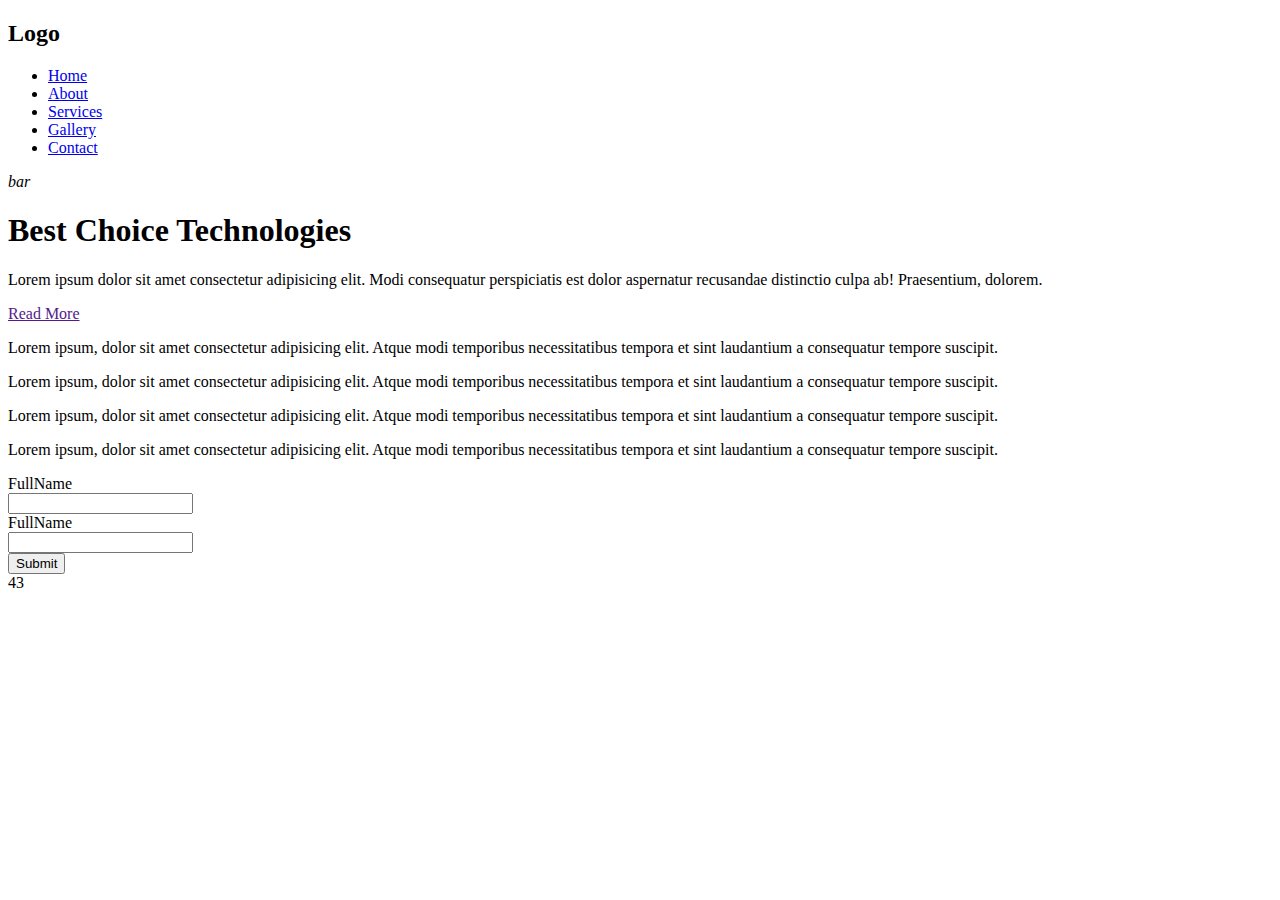
==== index.html @ 74892c22 "Update index.html" ====
<!DOCTYPE html>
<html lang="en">
<head>
    <meta charset="UTF-8">
    <meta name="viewport" content="width=device-width, initial-scale=1.0">
    <title>Background</title>
    <link rel="stylesheet" href="First-Website/Resources/CSS/style.css">
    <link rel="stylesheet" href="/Resources/CSS/all.min.css">
</head>
<body>
    <header id="header">
        <div class="container">
            <h2>Logo</h2>
            <ul class="items">
                <li class="item"><a href="index.html">Home</a></li>
                <li class="item"><a href="pages/about.html">About</a></li>
                <li class="item"><a href="/pages/services.html">Services</a></li>
                <li class="item"><a href="/pages/gallery.html">Gallery</a></li>
                <li class="item"><a href="/pages/contact.html">Contact</a></li>
            </ul>
        </div>
        <div>
            <i class="fas fa-bar fa-2x">bar</i>
        </div>
    </header>
    <div id="home">
        <div class="container">
            <h1>Best <span>Choice</span> Technologies</h1>
            <p>Lorem ipsum dolor sit amet consectetur adipisicing elit. Modi consequatur perspiciatis est dolor aspernatur recusandae distinctio culpa ab! Praesentium, dolorem.</p>
            <a href="">Read More</a>
        </div>
    </div>
    <div id="about">
        <div class="container">
            <div class="item">
                <div class="icon"><i class="fas fa-tablet fa-2x"></i></div>
                <div><p>Lorem ipsum, dolor sit amet consectetur adipisicing elit. Atque modi temporibus necessitatibus tempora et sint laudantium a consequatur tempore suscipit.</p></div>
            </div>
            <div class="item">
                <div class="icon"><i class="fas fa-phone fa-2x"></i></div>
                <div><p>Lorem ipsum, dolor sit amet consectetur adipisicing elit. Atque modi temporibus necessitatibus tempora et sint laudantium a consequatur tempore suscipit.</p></div>
            </div>
            <div class="item">
                <div class="icon"><i class="fas fa-desktop fa-2x"></i></div>
                <div><p>Lorem ipsum, dolor sit amet consectetur adipisicing elit. Atque modi temporibus necessitatibus tempora et sint laudantium a consequatur tempore suscipit.</p></div>
            </div>
            <div class="item">
                <div class="icon"><i class="fas fa-globe fa-2x"></i></div>
                <div><p>Lorem ipsum, dolor sit amet consectetur adipisicing elit. Atque modi temporibus necessitatibus tempora et sint laudantium a consequatur tempore suscipit.</p></div>
            </div>
        </div>
    </div>
    <div class="form">
        <div class="container">
            <form action="">
                <div>
                    <label for="names">FullName</label><br>
                    <input type="text" name="" id="">
                </div>
                <div>
                    <label for="names">FullName</label><br>
                    <input type="text" name="" id="">
                </div>

                <input type="submit" value="Submit">
            </form>
        </div>

    </div>
43
    <script src="/Resources/JS/all.min.js"></script>
</body>
</html>
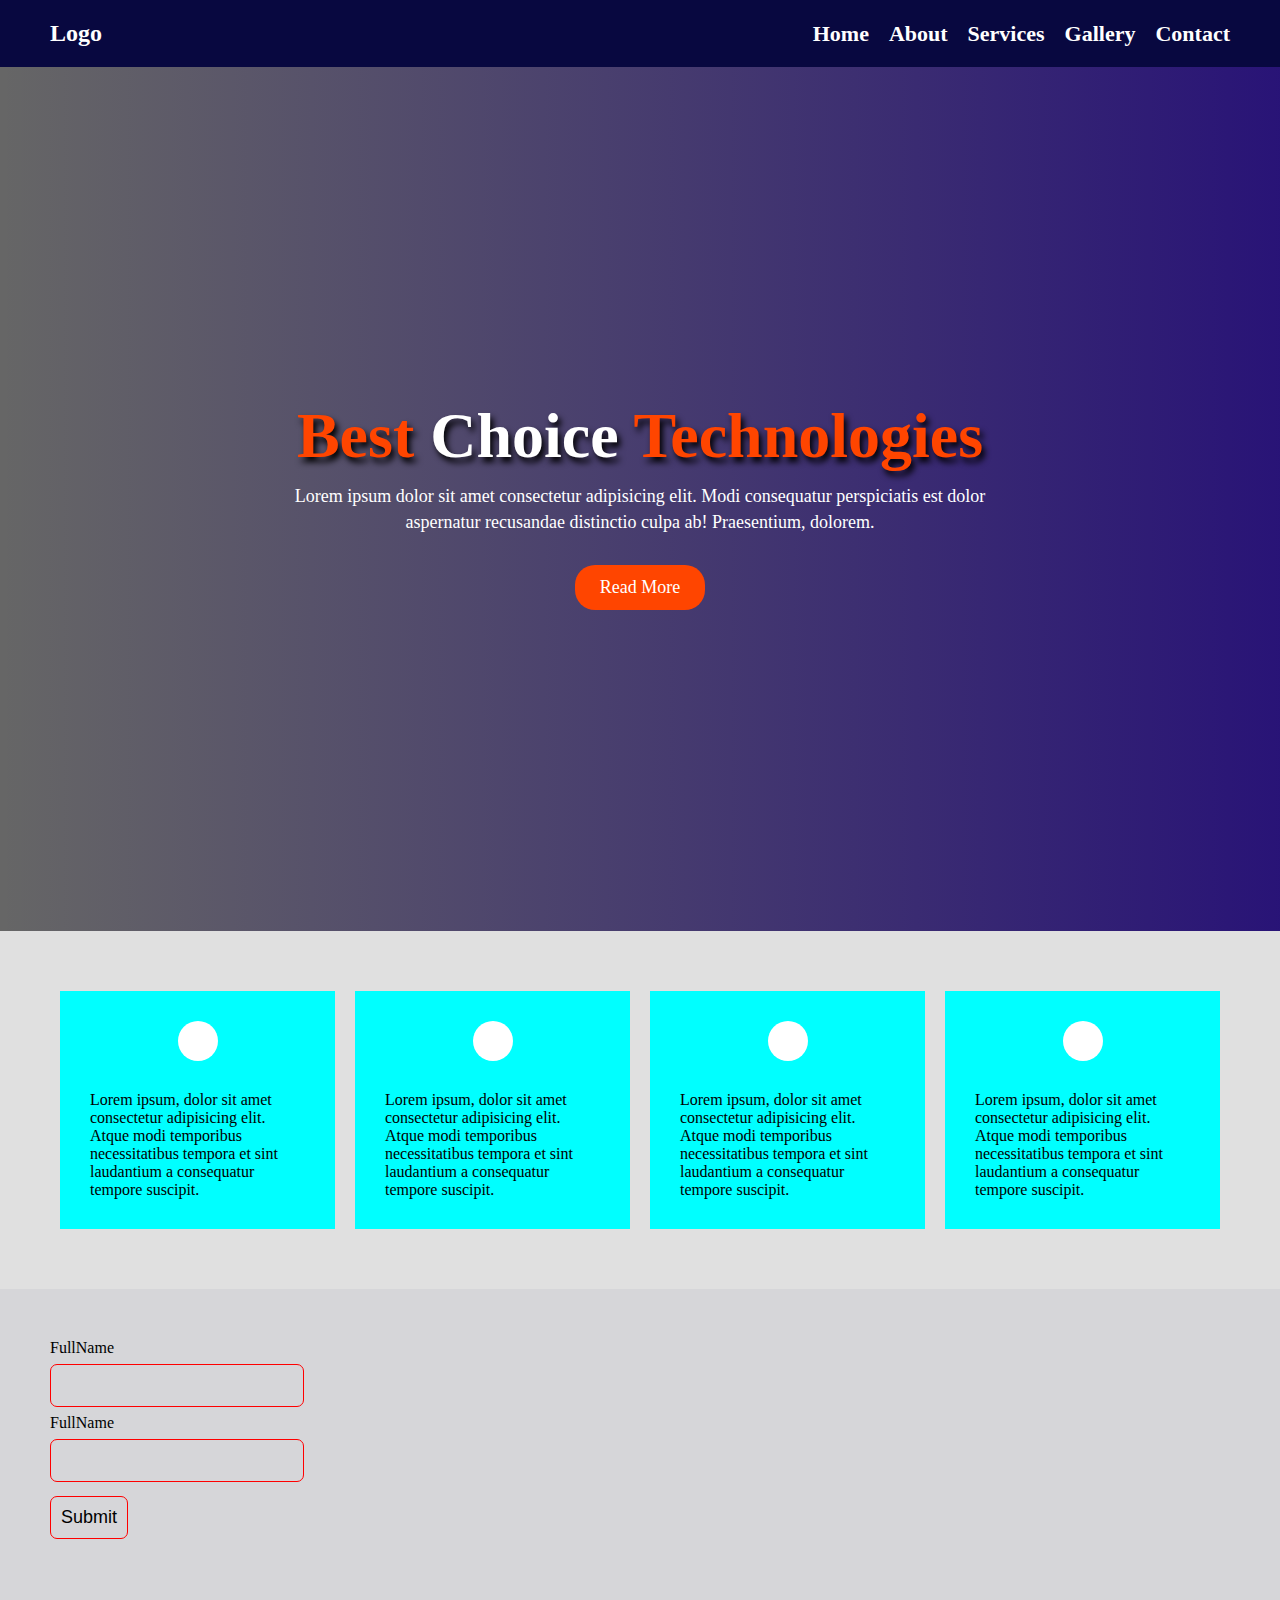
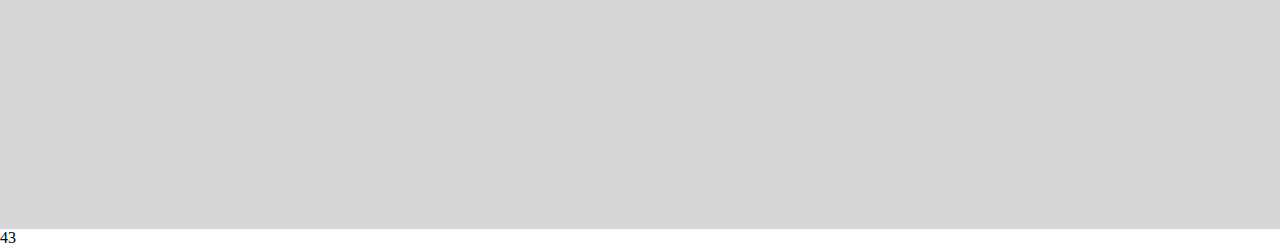
==== commit 1697d180: "Update index.html" ====
--- a/index.html
+++ b/index.html
@@ -4,8 +4,8 @@
     <meta charset="UTF-8">
     <meta name="viewport" content="width=device-width, initial-scale=1.0">
     <title>Background</title>
-    <link rel="stylesheet" href="First-Website/Resources/CSS/style.css">
-    <link rel="stylesheet" href="/Resources/CSS/all.min.css">
+    <link rel="stylesheet" href="Resources/CSS/style.css">
+    <link rel="stylesheet" href="Resources/CSS/all.min.css">
 </head>
 <body>
     <header id="header">
@@ -14,13 +14,13 @@
             <ul class="items">
                 <li class="item"><a href="index.html">Home</a></li>
                 <li class="item"><a href="pages/about.html">About</a></li>
-                <li class="item"><a href="/pages/services.html">Services</a></li>
-                <li class="item"><a href="/pages/gallery.html">Gallery</a></li>
-                <li class="item"><a href="/pages/contact.html">Contact</a></li>
+                <li class="item"><a href="pages/services.html">Services</a></li>
+                <li class="item"><a href="pages/gallery.html">Gallery</a></li>
+                <li class="item"><a href="pages/contact.html">Contact</a></li>
             </ul>
         </div>
         <div>
-            <i class="fas fa-bar fa-2x">bar</i>
+            <i class="fas fa-bar fa-2x"></i>
         </div>
     </header>
     <div id="home">
--- a/Resources/CSS/style.css
+++ b/Resources/CSS/style.css
@@ -0,0 +1,157 @@
+*{
+    padding: 0;
+    margin: 0;
+    box-sizing: border-box;
+}
+
+#header{
+    width: 100%;
+    background-color: rgb(8, 8, 64);
+   
+}
+#header .container{
+    width: 100%;
+    padding: 20px 50px;
+    display: flex;
+    justify-content: space-between;
+    align-items: center;
+    color: #fff;
+}
+
+header .container .items{
+    display: flex;
+    align-items: center;
+    list-style: none;
+}
+header .container .item{
+    margin-left: 20px;
+}
+header .container .item a{
+    font-size: 22px;
+    color: #fff;
+    font-weight: bold;
+}
+a{
+    text-decoration: none;
+}
+.bar{
+    display: block;
+}
+header .container .item a:hover{
+    color: orangered;
+    
+}
+
+/* banner */
+#home{
+    width: 100%;
+    height: 96vh;
+    background: linear-gradient(to left, rgba(30, 8, 112, 0.951), rgba(0,0,0,0.6)), url(Resources/Images/photo_banner.jpg);
+    background-position: center;
+    background-size: cover;
+    background-repeat: no-repeat;
+}
+#home .container{
+    width: 100%;
+    height: 100%;
+    display: flex;
+    justify-content: center;
+    align-items: center;
+    flex-direction: column;
+}
+#home .container h1{
+    color: orangered;
+    font-size: 4rem;
+    font-weight: 800;
+    line-height: 1.5em;
+    text-shadow: 3px 5px 6px black;
+}
+#home .container p{
+    color: #fff;
+    font-size: 18px;
+    width: 60%;
+    text-align: center;
+    line-height: 1.4em;
+}
+span{
+    color: white;
+}
+
+#home .container a{
+    padding: 12px 25px;
+    color: white;
+    border-radius: 20px;
+    border: none;
+    font-size: 18px;
+    background-color: orangered;
+    margin-top: 30px;
+}
+
+/* about */
+#about{
+    width: 100%;
+    background-color: rgb(224, 224, 224);
+}
+#about .container{
+    width: 100%;
+    padding: 50px;
+    display: flex;
+    align-items: center;
+}
+#about .container .icon .fa-desktop, .fa-tablet{
+    color: orange;
+}
+.fa-globe, .fa-phone{
+    color: purple;
+}
+#about .container .item{
+    padding: 30px;
+    display: flex;
+    align-items: center;
+    justify-content: center;
+    flex-direction: column;
+    background-color: aqua;
+    margin: 10px;
+}
+#about .container .item:hover{
+    background-color: orangered;
+    color: white;
+    transition: 2s;
+    border-radius: 20px;
+}
+/* #about .container .item .icon:hover{
+    color: orange;
+} */
+#about .container .icon{
+    padding: 20px;
+    background-color: #fff;
+    border-radius: 50%;
+    margin-bottom: 30px;
+}
+
+.form{
+    width: 100%;
+    height: 60vh;
+    background: rgb(214, 214, 217);
+
+}
+.form .container{
+    padding: 50px;
+}
+.form input{
+    padding: 10px;
+    font-size: 18px;
+    border-radius: 7px;
+    background: transparent;
+    margin: 7px 0px;
+    border: 1px solid red;
+}
+
+@media screen and (max-width:715px) {
+    #header .container h2{
+        font-size: 5opx;
+        display: block;
+        justify-content: center;
+        text-align: center;
+    }
+}
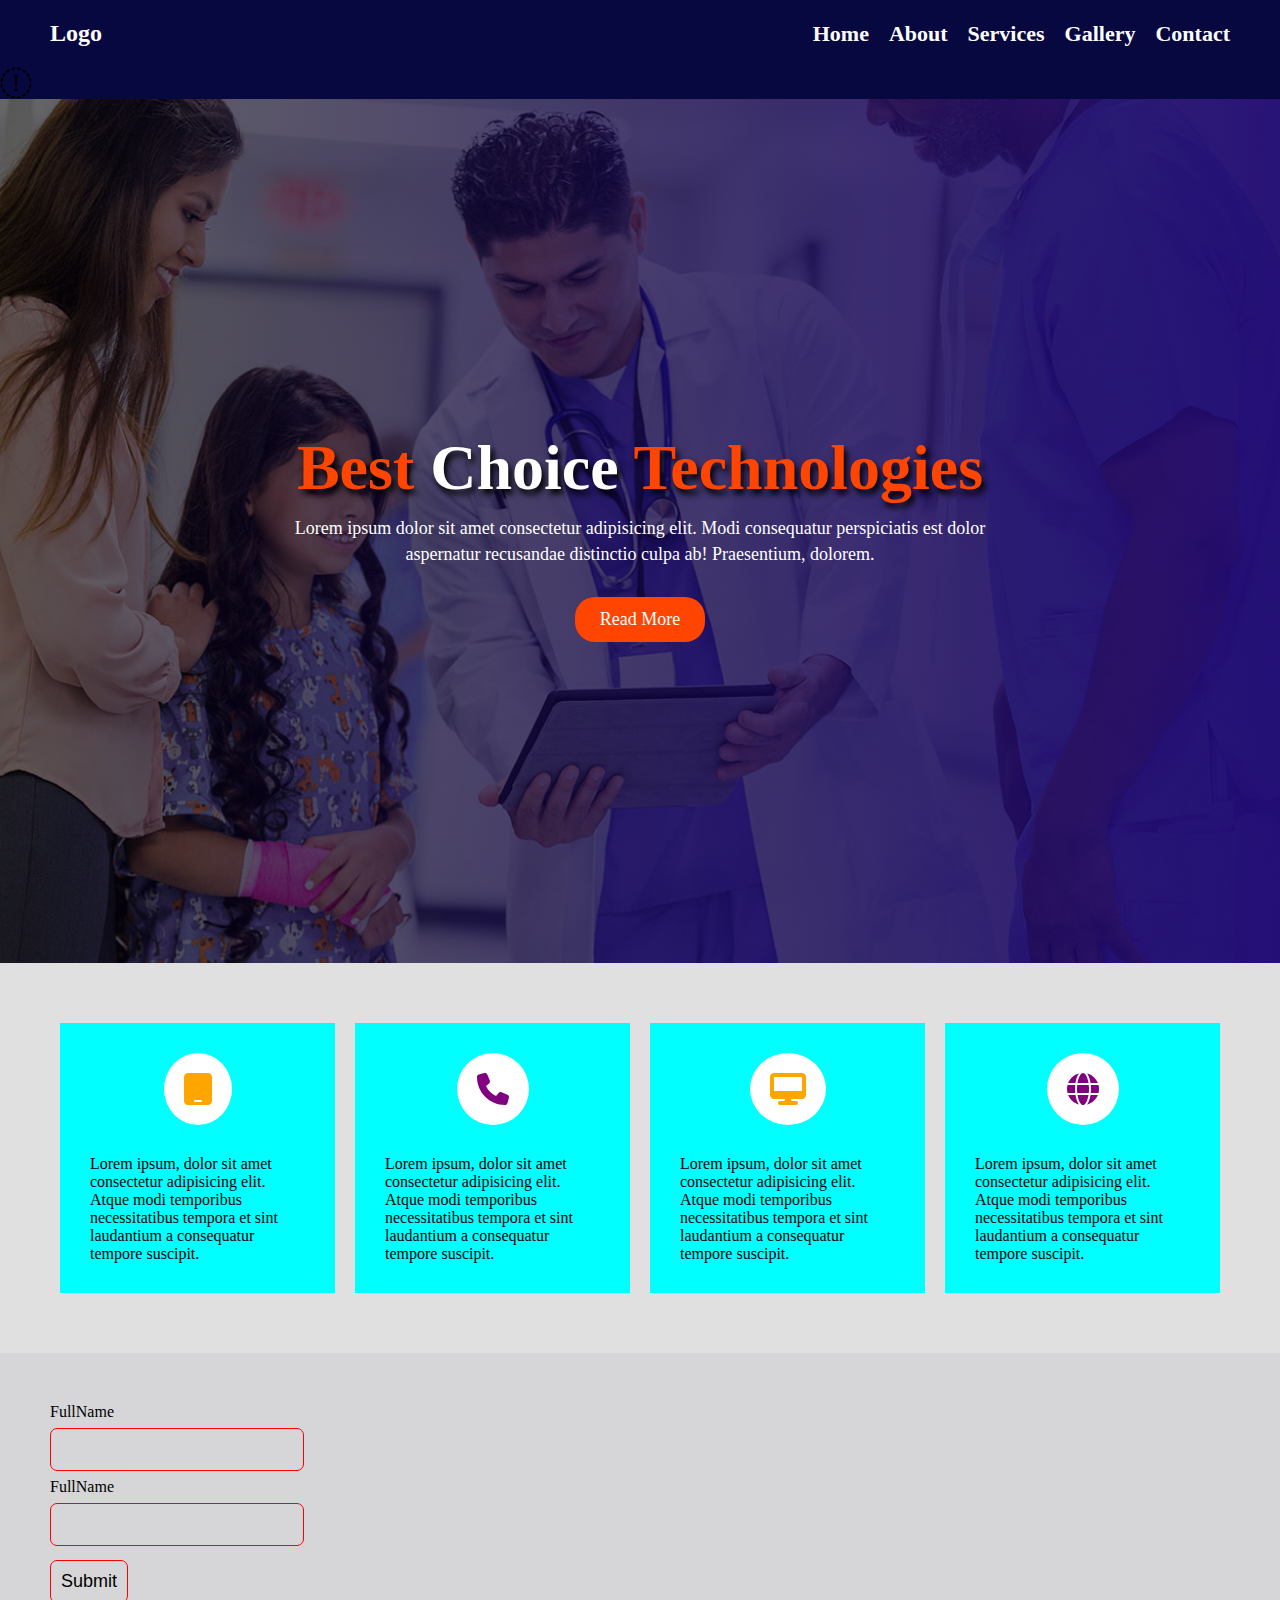
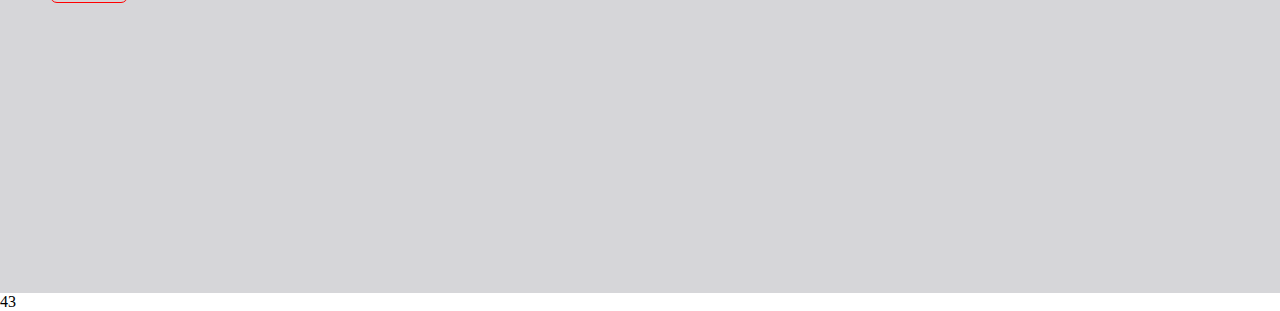
==== commit 85c1d851: "First Commit" ====
--- a/index.html
+++ b/index.html
@@ -4,23 +4,23 @@
     <meta charset="UTF-8">
     <meta name="viewport" content="width=device-width, initial-scale=1.0">
     <title>Background</title>
-    <link rel="stylesheet" href="Resources/CSS/style.css">
-    <link rel="stylesheet" href="Resources/CSS/all.min.css">
+    <link rel="stylesheet" href="/Resources/CSS/style.css">
+    <link rel="stylesheet" href="/Resources/CSS/all.min.css">
 </head>
 <body>
     <header id="header">
         <div class="container">
             <h2>Logo</h2>
             <ul class="items">
-                <li class="item"><a href="index.html">Home</a></li>
-                <li class="item"><a href="pages/about.html">About</a></li>
-                <li class="item"><a href="pages/services.html">Services</a></li>
-                <li class="item"><a href="pages/gallery.html">Gallery</a></li>
-                <li class="item"><a href="pages/contact.html">Contact</a></li>
+                <li class="item"><a href="/index.html">Home</a></li>
+                <li class="item"><a href="/pages/about.html">About</a></li>
+                <li class="item"><a href="/pages/services.html">Services</a></li>
+                <li class="item"><a href="/pages/gallery.html">Gallery</a></li>
+                <li class="item"><a href="/pages/contact.html">Contact</a></li>
             </ul>
         </div>
         <div>
-            <i class="fas fa-bar fa-2x"></i>
+            <i class="fas fa-bar fa-2x">bar</i>
         </div>
     </header>
     <div id="home">
@@ -70,4 +70,4 @@
 43
     <script src="/Resources/JS/all.min.js"></script>
 </body>
-</html>
+</html>--- a/Resources/CSS/style.css
+++ b/Resources/CSS/style.css
@@ -46,7 +46,7 @@
 #home{
     width: 100%;
     height: 96vh;
-    background: linear-gradient(to left, rgba(30, 8, 112, 0.951), rgba(0,0,0,0.6)), url(Resources/Images/photo_banner.jpg);
+    background: linear-gradient(to left, rgba(30, 8, 112, 0.951), rgba(0,0,0,0.6)), url(/Resources/Images/photo_banner.jpg);
     background-position: center;
     background-size: cover;
     background-repeat: no-repeat;
@@ -154,4 +154,4 @@
         justify-content: center;
         text-align: center;
     }
-}
+}--- a/Resources/CSS/all.min.css
+++ b/Resources/CSS/all.min.css
@@ -0,0 +1,9 @@
+/*!
+ * Font Awesome Free 6.4.2 by @fontawesome - https://fontawesome.com
+ * License - https://fontawesome.com/license/free (Icons: CC BY 4.0, Fonts: SIL OFL 1.1, Code: MIT License)
+ * Copyright 2023 Fonticons, Inc.
+ */
+.fa{font-family:var(--fa-style-family,"Font Awesome 6 Free");font-weight:var(--fa-style,900)}.fa,.fa-brands,.fa-classic,.fa-regular,.fa-sharp,.fa-solid,.fab,.far,.fas{-moz-osx-font-smoothing:grayscale;-webkit-font-smoothing:antialiased;display:var(--fa-display,inline-block);font-style:normal;font-variant:normal;line-height:1;text-rendering:auto}.fa-classic,.fa-regular,.fa-solid,.far,.fas{font-family:"Font Awesome 6 Free"}.fa-brands,.fab{font-family:"Font Awesome 6 Brands"}.fa-1x{font-size:1em}.fa-2x{font-size:2em}.fa-3x{font-size:3em}.fa-4x{font-size:4em}.fa-5x{font-size:5em}.fa-6x{font-size:6em}.fa-7x{font-size:7em}.fa-8x{font-size:8em}.fa-9x{font-size:9em}.fa-10x{font-size:10em}.fa-2xs{font-size:.625em;line-height:.1em;vertical-align:.225em}.fa-xs{font-size:.75em;line-height:.08333em;vertical-align:.125em}.fa-sm{font-size:.875em;line-height:.07143em;vertical-align:.05357em}.fa-lg{font-size:1.25em;line-height:.05em;vertical-align:-.075em}.fa-xl{font-size:1.5em;line-height:.04167em;vertical-align:-.125em}.fa-2xl{font-size:2em;line-height:.03125em;vertical-align:-.1875em}.fa-fw{text-align:center;width:1.25em}.fa-ul{list-style-type:none;margin-left:var(--fa-li-margin,2.5em);padding-left:0}.fa-ul>li{position:relative}.fa-li{left:calc(var(--fa-li-width, 2em)*-1);position:absolute;text-align:center;width:var(--fa-li-width,2em);line-height:inherit}.fa-border{border-radius:var(--fa-border-radius,.1em);border:var(--fa-border-width,.08em) var(--fa-border-style,solid) var(--fa-border-color,#eee);padding:var(--fa-border-padding,.2em .25em .15em)}.fa-pull-left{float:left;margin-right:var(--fa-pull-margin,.3em)}.fa-pull-right{float:right;margin-left:var(--fa-pull-margin,.3em)}.fa-beat{-webkit-animation-name:fa-beat;animation-name:fa-beat;-webkit-animation-delay:var(--fa-animation-delay,0s);animation-delay:var(--fa-animation-delay,0s);-webkit-animation-direction:var(--fa-animation-direction,normal);animation-direction:var(--fa-animation-direction,normal);-webkit-animation-duration:var(--fa-animation-duration,1s);animation-duration:var(--fa-animation-duration,1s);-webkit-animation-iteration-count:var(--fa-animation-iteration-count,infinite);animation-iteration-count:var(--fa-animation-iteration-count,infinite);-webkit-animation-timing-function:var(--fa-animation-timing,ease-in-out);animation-timing-function:var(--fa-animation-timing,ease-in-out)}.fa-bounce{-webkit-animation-name:fa-bounce;animation-name:fa-bounce;-webkit-animation-delay:var(--fa-animation-delay,0s);animation-delay:var(--fa-animation-delay,0s);-webkit-animation-direction:var(--fa-animation-direction,normal);animation-direction:var(--fa-animation-direction,normal);-webkit-animation-duration:var(--fa-animation-duration,1s);animation-duration:var(--fa-animation-duration,1s);-webkit-animation-iteration-count:var(--fa-animation-iteration-count,infinite);animation-iteration-count:var(--fa-animation-iteration-count,infinite);-webkit-animation-timing-function:var(--fa-animation-timing,cubic-bezier(.28,.84,.42,1));animation-timing-function:var(--fa-animation-timing,cubic-bezier(.28,.84,.42,1))}.fa-fade{-webkit-animation-name:fa-fade;animation-name:fa-fade;-webkit-animation-iteration-count:var(--fa-animation-iteration-count,infinite);animation-iteration-count:var(--fa-animation-iteration-count,infinite);-webkit-animation-timing-function:var(--fa-animation-timing,cubic-bezier(.4,0,.6,1));animation-timing-function:var(--fa-animation-timing,cubic-bezier(.4,0,.6,1))}.fa-beat-fade,.fa-fade{-webkit-animation-delay:var(--fa-animation-delay,0s);animation-delay:var(--fa-animation-delay,0s);-webkit-animation-direction:var(--fa-animation-direction,normal);animation-direction:var(--fa-animation-direction,normal);-webkit-animation-duration:var(--fa-animation-duration,1s);animation-duration:var(--fa-animation-duration,1s)}.fa-beat-fade{-webkit-animation-name:fa-beat-fade;animation-name:fa-beat-fade;-webkit-animation-iteration-count:var(--fa-animation-iteration-count,infinite);animation-iteration-count:var(--fa-animation-iteration-count,infinite);-webkit-animation-timing-function:var(--fa-animation-timing,cubic-bezier(.4,0,.6,1));animation-timing-function:var(--fa-animation-timing,cubic-bezier(.4,0,.6,1))}.fa-flip{-webkit-animation-name:fa-flip;animation-name:fa-flip;-webkit-animation-delay:var(--fa-animation-delay,0s);animation-delay:var(--fa-animation-delay,0s);-webkit-animation-direction:var(--fa-animation-direction,normal);animation-direction:var(--fa-animation-direction,normal);-webkit-animation-duration:var(--fa-animation-duration,1s);animation-duration:var(--fa-animation-duration,1s);-webkit-animation-iteration-count:var(--fa-animation-iteration-count,infinite);animation-iteration-count:var(--fa-animation-iteration-count,infinite);-webkit-animation-timing-function:var(--fa-animation-timing,ease-in-out);animation-timing-function:var(--fa-animation-timing,ease-in-out)}.fa-shake{-webkit-animation-name:fa-shake;animation-name:fa-shake;-webkit-animation-duration:var(--fa-animation-duration,1s);animation-duration:var(--fa-animation-duration,1s);-webkit-animation-iteration-count:var(--fa-animation-iteration-count,infinite);animation-iteration-count:var(--fa-animation-iteration-count,infinite);-webkit-animation-timing-function:var(--fa-animation-timing,linear);animation-timing-function:var(--fa-animation-timing,linear)}.fa-shake,.fa-spin{-webkit-animation-delay:var(--fa-animation-delay,0s);animation-delay:var(--fa-animation-delay,0s);-webkit-animation-direction:var(--fa-animation-direction,normal);animation-direction:var(--fa-animation-direction,normal)}.fa-spin{-webkit-animation-name:fa-spin;animation-name:fa-spin;-webkit-animation-duration:var(--fa-animation-duration,2s);animation-duration:var(--fa-animation-duration,2s);-webkit-animation-iteration-count:var(--fa-animation-iteration-count,infinite);animation-iteration-count:var(--fa-animation-iteration-count,infinite);-webkit-animation-timing-function:var(--fa-animation-timing,linear);animation-timing-function:var(--fa-animation-timing,linear)}.fa-spin-reverse{--fa-animation-direction:reverse}.fa-pulse,.fa-spin-pulse{-webkit-animation-name:fa-spin;animation-name:fa-spin;-webkit-animation-direction:var(--fa-animation-direction,normal);animation-direction:var(--fa-animation-direction,normal);-webkit-animation-duration:var(--fa-animation-duration,1s);animation-duration:var(--fa-animation-duration,1s);-webkit-animation-iteration-count:var(--fa-animation-iteration-count,infinite);animation-iteration-count:var(--fa-animation-iteration-count,infinite);-webkit-animation-timing-function:var(--fa-animation-timing,steps(8));animation-timing-function:var(--fa-animation-timing,steps(8))}@media (prefers-reduced-motion:reduce){.fa-beat,.fa-beat-fade,.fa-bounce,.fa-fade,.fa-flip,.fa-pulse,.fa-shake,.fa-spin,.fa-spin-pulse{-webkit-animation-delay:-1ms;animation-delay:-1ms;-webkit-animation-duration:1ms;animation-duration:1ms;-webkit-animation-iteration-count:1;animation-iteration-count:1;-webkit-transition-delay:0s;transition-delay:0s;-webkit-transition-duration:0s;transition-duration:0s}}@-webkit-keyframes fa-beat{0%,90%{-webkit-transform:scale(1);transform:scale(1)}45%{-webkit-transform:scale(var(--fa-beat-scale,1.25));transform:scale(var(--fa-beat-scale,1.25))}}@keyframes fa-beat{0%,90%{-webkit-transform:scale(1);transform:scale(1)}45%{-webkit-transform:scale(var(--fa-beat-scale,1.25));transform:scale(var(--fa-beat-scale,1.25))}}@-webkit-keyframes fa-bounce{0%{-webkit-transform:scale(1) translateY(0);transform:scale(1) translateY(0)}10%{-webkit-transform:scale(var(--fa-bounce-start-scale-x,1.1),var(--fa-bounce-start-scale-y,.9)) translateY(0);transform:scale(var(--fa-bounce-start-scale-x,1.1),var(--fa-bounce-start-scale-y,.9)) translateY(0)}30%{-webkit-transform:scale(var(--fa-bounce-jump-scale-x,.9),var(--fa-bounce-jump-scale-y,1.1)) translateY(var(--fa-bounce-height,-.5em));transform:scale(var(--fa-bounce-jump-scale-x,.9),var(--fa-bounce-jump-scale-y,1.1)) translateY(var(--fa-bounce-height,-.5em))}50%{-webkit-transform:scale(var(--fa-bounce-land-scale-x,1.05),var(--fa-bounce-land-scale-y,.95)) translateY(0);transform:scale(var(--fa-bounce-land-scale-x,1.05),var(--fa-bounce-land-scale-y,.95)) translateY(0)}57%{-webkit-transform:scale(1) translateY(var(--fa-bounce-rebound,-.125em));transform:scale(1) translateY(var(--fa-bounce-rebound,-.125em))}64%{-webkit-transform:scale(1) translateY(0);transform:scale(1) translateY(0)}to{-webkit-transform:scale(1) translateY(0);transform:scale(1) translateY(0)}}@keyframes fa-bounce{0%{-webkit-transform:scale(1) translateY(0);transform:scale(1) translateY(0)}10%{-webkit-transform:scale(var(--fa-bounce-start-scale-x,1.1),var(--fa-bounce-start-scale-y,.9)) translateY(0);transform:scale(var(--fa-bounce-start-scale-x,1.1),var(--fa-bounce-start-scale-y,.9)) translateY(0)}30%{-webkit-transform:scale(var(--fa-bounce-jump-scale-x,.9),var(--fa-bounce-jump-scale-y,1.1)) translateY(var(--fa-bounce-height,-.5em));transform:scale(var(--fa-bounce-jump-scale-x,.9),var(--fa-bounce-jump-scale-y,1.1)) translateY(var(--fa-bounce-height,-.5em))}50%{-webkit-transform:scale(var(--fa-bounce-land-scale-x,1.05),var(--fa-bounce-land-scale-y,.95)) translateY(0);transform:scale(var(--fa-bounce-land-scale-x,1.05),var(--fa-bounce-land-scale-y,.95)) translateY(0)}57%{-webkit-transform:scale(1) translateY(var(--fa-bounce-rebound,-.125em));transform:scale(1) translateY(var(--fa-bounce-rebound,-.125em))}64%{-webkit-transform:scale(1) translateY(0);transform:scale(1) translateY(0)}to{-webkit-transform:scale(1) translateY(0);transform:scale(1) translateY(0)}}@-webkit-keyframes fa-fade{50%{opacity:var(--fa-fade-opacity,.4)}}@keyframes fa-fade{50%{opacity:var(--fa-fade-opacity,.4)}}@-webkit-keyframes fa-beat-fade{0%,to{opacity:var(--fa-beat-fade-opacity,.4);-webkit-transform:scale(1);transform:scale(1)}50%{opacity:1;-webkit-transform:scale(var(--fa-beat-fade-scale,1.125));transform:scale(var(--fa-beat-fade-scale,1.125))}}@keyframes fa-beat-fade{0%,to{opacity:var(--fa-beat-fade-opacity,.4);-webkit-transform:scale(1);transform:scale(1)}50%{opacity:1;-webkit-transform:scale(var(--fa-beat-fade-scale,1.125));transform:scale(var(--fa-beat-fade-scale,1.125))}}@-webkit-keyframes fa-flip{50%{-webkit-transform:rotate3d(var(--fa-flip-x,0),var(--fa-flip-y,1),var(--fa-flip-z,0),var(--fa-flip-angle,-180deg));transform:rotate3d(var(--fa-flip-x,0),var(--fa-flip-y,1),var(--fa-flip-z,0),var(--fa-flip-angle,-180deg))}}@keyframes fa-flip{50%{-webkit-transform:rotate3d(var(--fa-flip-x,0),var(--fa-flip-y,1),var(--fa-flip-z,0),var(--fa-flip-angle,-180deg));transform:rotate3d(var(--fa-flip-x,0),var(--fa-flip-y,1),var(--fa-flip-z,0),var(--fa-flip-angle,-180deg))}}@-webkit-keyframes fa-shake{0%{-webkit-transform:rotate(-15deg);transform:rotate(-15deg)}4%{-webkit-transform:rotate(15deg);transform:rotate(15deg)}8%,24%{-webkit-transform:rotate(-18deg);transform:rotate(-18deg)}12%,28%{-webkit-transform:rotate(18deg);transform:rotate(18deg)}16%{-webkit-transform:rotate(-22deg);transform:rotate(-22deg)}20%{-webkit-transform:rotate(22deg);transform:rotate(22deg)}32%{-webkit-transform:rotate(-12deg);transform:rotate(-12deg)}36%{-webkit-transform:rotate(12deg);transform:rotate(12deg)}40%,to{-webkit-transform:rotate(0deg);transform:rotate(0deg)}}@keyframes fa-shake{0%{-webkit-transform:rotate(-15deg);transform:rotate(-15deg)}4%{-webkit-transform:rotate(15deg);transform:rotate(15deg)}8%,24%{-webkit-transform:rotate(-18deg);transform:rotate(-18deg)}12%,28%{-webkit-transform:rotate(18deg);transform:rotate(18deg)}16%{-webkit-transform:rotate(-22deg);transform:rotate(-22deg)}20%{-webkit-transform:rotate(22deg);transform:rotate(22deg)}32%{-webkit-transform:rotate(-12deg);transform:rotate(-12deg)}36%{-webkit-transform:rotate(12deg);transform:rotate(12deg)}40%,to{-webkit-transform:rotate(0deg);transform:rotate(0deg)}}@-webkit-keyframes fa-spin{0%{-webkit-transform:rotate(0deg);transform:rotate(0deg)}to{-webkit-transform:rotate(1turn);transform:rotate(1turn)}}@keyframes fa-spin{0%{-webkit-transform:rotate(0deg);transform:rotate(0deg)}to{-webkit-transform:rotate(1turn);transform:rotate(1turn)}}.fa-rotate-90{-webkit-transform:rotate(90deg);transform:rotate(90deg)}.fa-rotate-180{-webkit-transform:rotate(180deg);transform:rotate(180deg)}.fa-rotate-270{-webkit-transform:rotate(270deg);transform:rotate(270deg)}.fa-flip-horizontal{-webkit-transform:scaleX(-1);transform:scaleX(-1)}.fa-flip-vertical{-webkit-transform:scaleY(-1);transform:scaleY(-1)}.fa-flip-both,.fa-flip-horizontal.fa-flip-vertical{-webkit-transform:scale(-1);transform:scale(-1)}.fa-rotate-by{-webkit-transform:rotate(var(--fa-rotate-angle,none));transform:rotate(var(--fa-rotate-angle,none))}.fa-stack{display:inline-block;height:2em;line-height:2em;position:relative;vertical-align:middle;width:2.5em}.fa-stack-1x,.fa-stack-2x{left:0;position:absolute;text-align:center;width:100%;z-index:var(--fa-stack-z-index,auto)}.fa-stack-1x{line-height:inherit}.fa-stack-2x{font-size:2em}.fa-inverse{color:var(--fa-inverse,#fff)}
+
+.fa-0:before{content:"\30"}.fa-1:before{content:"\31"}.fa-2:before{content:"\32"}.fa-3:before{content:"\33"}.fa-4:before{content:"\34"}.fa-5:before{content:"\35"}.fa-6:before{content:"\36"}.fa-7:before{content:"\37"}.fa-8:before{content:"\38"}.fa-9:before{content:"\39"}.fa-fill-drip:before{content:"\f576"}.fa-arrows-to-circle:before{content:"\e4bd"}.fa-chevron-circle-right:before,.fa-circle-chevron-right:before{content:"\f138"}.fa-at:before{content:"\40"}.fa-trash-alt:before,.fa-trash-can:before{content:"\f2ed"}.fa-text-height:before{content:"\f034"}.fa-user-times:before,.fa-user-xmark:before{content:"\f235"}.fa-stethoscope:before{content:"\f0f1"}.fa-comment-alt:before,.fa-message:before{content:"\f27a"}.fa-info:before{content:"\f129"}.fa-compress-alt:before,.fa-down-left-and-up-right-to-center:before{content:"\f422"}.fa-explosion:before{content:"\e4e9"}.fa-file-alt:before,.fa-file-lines:before,.fa-file-text:before{content:"\f15c"}.fa-wave-square:before{content:"\f83e"}.fa-ring:before{content:"\f70b"}.fa-building-un:before{content:"\e4d9"}.fa-dice-three:before{content:"\f527"}.fa-calendar-alt:before,.fa-calendar-days:before{content:"\f073"}.fa-anchor-circle-check:before{content:"\e4aa"}.fa-building-circle-arrow-right:before{content:"\e4d1"}.fa-volleyball-ball:before,.fa-volleyball:before{content:"\f45f"}.fa-arrows-up-to-line:before{content:"\e4c2"}.fa-sort-desc:before,.fa-sort-down:before{content:"\f0dd"}.fa-circle-minus:before,.fa-minus-circle:before{content:"\f056"}.fa-door-open:before{content:"\f52b"}.fa-right-from-bracket:before,.fa-sign-out-alt:before{content:"\f2f5"}.fa-atom:before{content:"\f5d2"}.fa-soap:before{content:"\e06e"}.fa-heart-music-camera-bolt:before,.fa-icons:before{content:"\f86d"}.fa-microphone-alt-slash:before,.fa-microphone-lines-slash:before{content:"\f539"}.fa-bridge-circle-check:before{content:"\e4c9"}.fa-pump-medical:before{content:"\e06a"}.fa-fingerprint:before{content:"\f577"}.fa-hand-point-right:before{content:"\f0a4"}.fa-magnifying-glass-location:before,.fa-search-location:before{content:"\f689"}.fa-forward-step:before,.fa-step-forward:before{content:"\f051"}.fa-face-smile-beam:before,.fa-smile-beam:before{content:"\f5b8"}.fa-flag-checkered:before{content:"\f11e"}.fa-football-ball:before,.fa-football:before{content:"\f44e"}.fa-school-circle-exclamation:before{content:"\e56c"}.fa-crop:before{content:"\f125"}.fa-angle-double-down:before,.fa-angles-down:before{content:"\f103"}.fa-users-rectangle:before{content:"\e594"}.fa-people-roof:before{content:"\e537"}.fa-people-line:before{content:"\e534"}.fa-beer-mug-empty:before,.fa-beer:before{content:"\f0fc"}.fa-diagram-predecessor:before{content:"\e477"}.fa-arrow-up-long:before,.fa-long-arrow-up:before{content:"\f176"}.fa-burn:before,.fa-fire-flame-simple:before{content:"\f46a"}.fa-male:before,.fa-person:before{content:"\f183"}.fa-laptop:before{content:"\f109"}.fa-file-csv:before{content:"\f6dd"}.fa-menorah:before{content:"\f676"}.fa-truck-plane:before{content:"\e58f"}.fa-record-vinyl:before{content:"\f8d9"}.fa-face-grin-stars:before,.fa-grin-stars:before{content:"\f587"}.fa-bong:before{content:"\f55c"}.fa-pastafarianism:before,.fa-spaghetti-monster-flying:before{content:"\f67b"}.fa-arrow-down-up-across-line:before{content:"\e4af"}.fa-spoon:before,.fa-utensil-spoon:before{content:"\f2e5"}.fa-jar-wheat:before{content:"\e517"}.fa-envelopes-bulk:before,.fa-mail-bulk:before{content:"\f674"}.fa-file-circle-exclamation:before{content:"\e4eb"}.fa-circle-h:before,.fa-hospital-symbol:before{content:"\f47e"}.fa-pager:before{content:"\f815"}.fa-address-book:before,.fa-contact-book:before{content:"\f2b9"}.fa-strikethrough:before{content:"\f0cc"}.fa-k:before{content:"\4b"}.fa-landmark-flag:before{content:"\e51c"}.fa-pencil-alt:before,.fa-pencil:before{content:"\f303"}.fa-backward:before{content:"\f04a"}.fa-caret-right:before{content:"\f0da"}.fa-comments:before{content:"\f086"}.fa-file-clipboard:before,.fa-paste:before{content:"\f0ea"}.fa-code-pull-request:before{content:"\e13c"}.fa-clipboard-list:before{content:"\f46d"}.fa-truck-loading:before,.fa-truck-ramp-box:before{content:"\f4de"}.fa-user-check:before{content:"\f4fc"}.fa-vial-virus:before{content:"\e597"}.fa-sheet-plastic:before{content:"\e571"}.fa-blog:before{content:"\f781"}.fa-user-ninja:before{content:"\f504"}.fa-person-arrow-up-from-line:before{content:"\e539"}.fa-scroll-torah:before,.fa-torah:before{content:"\f6a0"}.fa-broom-ball:before,.fa-quidditch-broom-ball:before,.fa-quidditch:before{content:"\f458"}.fa-toggle-off:before{content:"\f204"}.fa-archive:before,.fa-box-archive:before{content:"\f187"}.fa-person-drowning:before{content:"\e545"}.fa-arrow-down-9-1:before,.fa-sort-numeric-desc:before,.fa-sort-numeric-down-alt:before{content:"\f886"}.fa-face-grin-tongue-squint:before,.fa-grin-tongue-squint:before{content:"\f58a"}.fa-spray-can:before{content:"\f5bd"}.fa-truck-monster:before{content:"\f63b"}.fa-w:before{content:"\57"}.fa-earth-africa:before,.fa-globe-africa:before{content:"\f57c"}.fa-rainbow:before{content:"\f75b"}.fa-circle-notch:before{content:"\f1ce"}.fa-tablet-alt:before,.fa-tablet-screen-button:before{content:"\f3fa"}.fa-paw:before{content:"\f1b0"}.fa-cloud:before{content:"\f0c2"}.fa-trowel-bricks:before{content:"\e58a"}.fa-face-flushed:before,.fa-flushed:before{content:"\f579"}.fa-hospital-user:before{content:"\f80d"}.fa-tent-arrow-left-right:before{content:"\e57f"}.fa-gavel:before,.fa-legal:before{content:"\f0e3"}.fa-binoculars:before{content:"\f1e5"}.fa-microphone-slash:before{content:"\f131"}.fa-box-tissue:before{content:"\e05b"}.fa-motorcycle:before{content:"\f21c"}.fa-bell-concierge:before,.fa-concierge-bell:before{content:"\f562"}.fa-pen-ruler:before,.fa-pencil-ruler:before{content:"\f5ae"}.fa-people-arrows-left-right:before,.fa-people-arrows:before{content:"\e068"}.fa-mars-and-venus-burst:before{content:"\e523"}.fa-caret-square-right:before,.fa-square-caret-right:before{content:"\f152"}.fa-cut:before,.fa-scissors:before{content:"\f0c4"}.fa-sun-plant-wilt:before{content:"\e57a"}.fa-toilets-portable:before{content:"\e584"}.fa-hockey-puck:before{content:"\f453"}.fa-table:before{content:"\f0ce"}.fa-magnifying-glass-arrow-right:before{content:"\e521"}.fa-digital-tachograph:before,.fa-tachograph-digital:before{content:"\f566"}.fa-users-slash:before{content:"\e073"}.fa-clover:before{content:"\e139"}.fa-mail-reply:before,.fa-reply:before{content:"\f3e5"}.fa-star-and-crescent:before{content:"\f699"}.fa-house-fire:before{content:"\e50c"}.fa-minus-square:before,.fa-square-minus:before{content:"\f146"}.fa-helicopter:before{content:"\f533"}.fa-compass:before{content:"\f14e"}.fa-caret-square-down:before,.fa-square-caret-down:before{content:"\f150"}.fa-file-circle-question:before{content:"\e4ef"}.fa-laptop-code:before{content:"\f5fc"}.fa-swatchbook:before{content:"\f5c3"}.fa-prescription-bottle:before{content:"\f485"}.fa-bars:before,.fa-navicon:before{content:"\f0c9"}.fa-people-group:before{content:"\e533"}.fa-hourglass-3:before,.fa-hourglass-end:before{content:"\f253"}.fa-heart-broken:before,.fa-heart-crack:before{content:"\f7a9"}.fa-external-link-square-alt:before,.fa-square-up-right:before{content:"\f360"}.fa-face-kiss-beam:before,.fa-kiss-beam:before{content:"\f597"}.fa-film:before{content:"\f008"}.fa-ruler-horizontal:before{content:"\f547"}.fa-people-robbery:before{content:"\e536"}.fa-lightbulb:before{content:"\f0eb"}.fa-caret-left:before{content:"\f0d9"}.fa-circle-exclamation:before,.fa-exclamation-circle:before{content:"\f06a"}.fa-school-circle-xmark:before{content:"\e56d"}.fa-arrow-right-from-bracket:before,.fa-sign-out:before{content:"\f08b"}.fa-chevron-circle-down:before,.fa-circle-chevron-down:before{content:"\f13a"}.fa-unlock-alt:before,.fa-unlock-keyhole:before{content:"\f13e"}.fa-cloud-showers-heavy:before{content:"\f740"}.fa-headphones-alt:before,.fa-headphones-simple:before{content:"\f58f"}.fa-sitemap:before{content:"\f0e8"}.fa-circle-dollar-to-slot:before,.fa-donate:before{content:"\f4b9"}.fa-memory:before{content:"\f538"}.fa-road-spikes:before{content:"\e568"}.fa-fire-burner:before{content:"\e4f1"}.fa-flag:before{content:"\f024"}.fa-hanukiah:before{content:"\f6e6"}.fa-feather:before{content:"\f52d"}.fa-volume-down:before,.fa-volume-low:before{content:"\f027"}.fa-comment-slash:before{content:"\f4b3"}.fa-cloud-sun-rain:before{content:"\f743"}.fa-compress:before{content:"\f066"}.fa-wheat-alt:before,.fa-wheat-awn:before{content:"\e2cd"}.fa-ankh:before{content:"\f644"}.fa-hands-holding-child:before{content:"\e4fa"}.fa-asterisk:before{content:"\2a"}.fa-check-square:before,.fa-square-check:before{content:"\f14a"}.fa-peseta-sign:before{content:"\e221"}.fa-header:before,.fa-heading:before{content:"\f1dc"}.fa-ghost:before{content:"\f6e2"}.fa-list-squares:before,.fa-list:before{content:"\f03a"}.fa-phone-square-alt:before,.fa-square-phone-flip:before{content:"\f87b"}.fa-cart-plus:before{content:"\f217"}.fa-gamepad:before{content:"\f11b"}.fa-circle-dot:before,.fa-dot-circle:before{content:"\f192"}.fa-dizzy:before,.fa-face-dizzy:before{content:"\f567"}.fa-egg:before{content:"\f7fb"}.fa-house-medical-circle-xmark:before{content:"\e513"}.fa-campground:before{content:"\f6bb"}.fa-folder-plus:before{content:"\f65e"}.fa-futbol-ball:before,.fa-futbol:before,.fa-soccer-ball:before{content:"\f1e3"}.fa-paint-brush:before,.fa-paintbrush:before{content:"\f1fc"}.fa-lock:before{content:"\f023"}.fa-gas-pump:before{content:"\f52f"}.fa-hot-tub-person:before,.fa-hot-tub:before{content:"\f593"}.fa-map-location:before,.fa-map-marked:before{content:"\f59f"}.fa-house-flood-water:before{content:"\e50e"}.fa-tree:before{content:"\f1bb"}.fa-bridge-lock:before{content:"\e4cc"}.fa-sack-dollar:before{content:"\f81d"}.fa-edit:before,.fa-pen-to-square:before{content:"\f044"}.fa-car-side:before{content:"\f5e4"}.fa-share-alt:before,.fa-share-nodes:before{content:"\f1e0"}.fa-heart-circle-minus:before{content:"\e4ff"}.fa-hourglass-2:before,.fa-hourglass-half:before{content:"\f252"}.fa-microscope:before{content:"\f610"}.fa-sink:before{content:"\e06d"}.fa-bag-shopping:before,.fa-shopping-bag:before{content:"\f290"}.fa-arrow-down-z-a:before,.fa-sort-alpha-desc:before,.fa-sort-alpha-down-alt:before{content:"\f881"}.fa-mitten:before{content:"\f7b5"}.fa-person-rays:before{content:"\e54d"}.fa-users:before{content:"\f0c0"}.fa-eye-slash:before{content:"\f070"}.fa-flask-vial:before{content:"\e4f3"}.fa-hand-paper:before,.fa-hand:before{content:"\f256"}.fa-om:before{content:"\f679"}.fa-worm:before{content:"\e599"}.fa-house-circle-xmark:before{content:"\e50b"}.fa-plug:before{content:"\f1e6"}.fa-chevron-up:before{content:"\f077"}.fa-hand-spock:before{content:"\f259"}.fa-stopwatch:before{content:"\f2f2"}.fa-face-kiss:before,.fa-kiss:before{content:"\f596"}.fa-bridge-circle-xmark:before{content:"\e4cb"}.fa-face-grin-tongue:before,.fa-grin-tongue:before{content:"\f589"}.fa-chess-bishop:before{content:"\f43a"}.fa-face-grin-wink:before,.fa-grin-wink:before{content:"\f58c"}.fa-deaf:before,.fa-deafness:before,.fa-ear-deaf:before,.fa-hard-of-hearing:before{content:"\f2a4"}.fa-road-circle-check:before{content:"\e564"}.fa-dice-five:before{content:"\f523"}.fa-rss-square:before,.fa-square-rss:before{content:"\f143"}.fa-land-mine-on:before{content:"\e51b"}.fa-i-cursor:before{content:"\f246"}.fa-stamp:before{content:"\f5bf"}.fa-stairs:before{content:"\e289"}.fa-i:before{content:"\49"}.fa-hryvnia-sign:before,.fa-hryvnia:before{content:"\f6f2"}.fa-pills:before{content:"\f484"}.fa-face-grin-wide:before,.fa-grin-alt:before{content:"\f581"}.fa-tooth:before{content:"\f5c9"}.fa-v:before{content:"\56"}.fa-bangladeshi-taka-sign:before{content:"\e2e6"}.fa-bicycle:before{content:"\f206"}.fa-rod-asclepius:before,.fa-rod-snake:before,.fa-staff-aesculapius:before,.fa-staff-snake:before{content:"\e579"}.fa-head-side-cough-slash:before{content:"\e062"}.fa-ambulance:before,.fa-truck-medical:before{content:"\f0f9"}.fa-wheat-awn-circle-exclamation:before{content:"\e598"}.fa-snowman:before{content:"\f7d0"}.fa-mortar-pestle:before{content:"\f5a7"}.fa-road-barrier:before{content:"\e562"}.fa-school:before{content:"\f549"}.fa-igloo:before{content:"\f7ae"}.fa-joint:before{content:"\f595"}.fa-angle-right:before{content:"\f105"}.fa-horse:before{content:"\f6f0"}.fa-q:before{content:"\51"}.fa-g:before{content:"\47"}.fa-notes-medical:before{content:"\f481"}.fa-temperature-2:before,.fa-temperature-half:before,.fa-thermometer-2:before,.fa-thermometer-half:before{content:"\f2c9"}.fa-dong-sign:before{content:"\e169"}.fa-capsules:before{content:"\f46b"}.fa-poo-bolt:before,.fa-poo-storm:before{content:"\f75a"}.fa-face-frown-open:before,.fa-frown-open:before{content:"\f57a"}.fa-hand-point-up:before{content:"\f0a6"}.fa-money-bill:before{content:"\f0d6"}.fa-bookmark:before{content:"\f02e"}.fa-align-justify:before{content:"\f039"}.fa-umbrella-beach:before{content:"\f5ca"}.fa-helmet-un:before{content:"\e503"}.fa-bullseye:before{content:"\f140"}.fa-bacon:before{content:"\f7e5"}.fa-hand-point-down:before{content:"\f0a7"}.fa-arrow-up-from-bracket:before{content:"\e09a"}.fa-folder-blank:before,.fa-folder:before{content:"\f07b"}.fa-file-medical-alt:before,.fa-file-waveform:before{content:"\f478"}.fa-radiation:before{content:"\f7b9"}.fa-chart-simple:before{content:"\e473"}.fa-mars-stroke:before{content:"\f229"}.fa-vial:before{content:"\f492"}.fa-dashboard:before,.fa-gauge-med:before,.fa-gauge:before,.fa-tachometer-alt-average:before{content:"\f624"}.fa-magic-wand-sparkles:before,.fa-wand-magic-sparkles:before{content:"\e2ca"}.fa-e:before{content:"\45"}.fa-pen-alt:before,.fa-pen-clip:before{content:"\f305"}.fa-bridge-circle-exclamation:before{content:"\e4ca"}.fa-user:before{content:"\f007"}.fa-school-circle-check:before{content:"\e56b"}.fa-dumpster:before{content:"\f793"}.fa-shuttle-van:before,.fa-van-shuttle:before{content:"\f5b6"}.fa-building-user:before{content:"\e4da"}.fa-caret-square-left:before,.fa-square-caret-left:before{content:"\f191"}.fa-highlighter:before{content:"\f591"}.fa-key:before{content:"\f084"}.fa-bullhorn:before{content:"\f0a1"}.fa-globe:before{content:"\f0ac"}.fa-synagogue:before{content:"\f69b"}.fa-person-half-dress:before{content:"\e548"}.fa-road-bridge:before{content:"\e563"}.fa-location-arrow:before{content:"\f124"}.fa-c:before{content:"\43"}.fa-tablet-button:before{content:"\f10a"}.fa-building-lock:before{content:"\e4d6"}.fa-pizza-slice:before{content:"\f818"}.fa-money-bill-wave:before{content:"\f53a"}.fa-area-chart:before,.fa-chart-area:before{content:"\f1fe"}.fa-house-flag:before{content:"\e50d"}.fa-person-circle-minus:before{content:"\e540"}.fa-ban:before,.fa-cancel:before{content:"\f05e"}.fa-camera-rotate:before{content:"\e0d8"}.fa-air-freshener:before,.fa-spray-can-sparkles:before{content:"\f5d0"}.fa-star:before{content:"\f005"}.fa-repeat:before{content:"\f363"}.fa-cross:before{content:"\f654"}.fa-box:before{content:"\f466"}.fa-venus-mars:before{content:"\f228"}.fa-arrow-pointer:before,.fa-mouse-pointer:before{content:"\f245"}.fa-expand-arrows-alt:before,.fa-maximize:before{content:"\f31e"}.fa-charging-station:before{content:"\f5e7"}.fa-shapes:before,.fa-triangle-circle-square:before{content:"\f61f"}.fa-random:before,.fa-shuffle:before{content:"\f074"}.fa-person-running:before,.fa-running:before{content:"\f70c"}.fa-mobile-retro:before{content:"\e527"}.fa-grip-lines-vertical:before{content:"\f7a5"}.fa-spider:before{content:"\f717"}.fa-hands-bound:before{content:"\e4f9"}.fa-file-invoice-dollar:before{content:"\f571"}.fa-plane-circle-exclamation:before{content:"\e556"}.fa-x-ray:before{content:"\f497"}.fa-spell-check:before{content:"\f891"}.fa-slash:before{content:"\f715"}.fa-computer-mouse:before,.fa-mouse:before{content:"\f8cc"}.fa-arrow-right-to-bracket:before,.fa-sign-in:before{content:"\f090"}.fa-shop-slash:before,.fa-store-alt-slash:before{content:"\e070"}.fa-server:before{content:"\f233"}.fa-virus-covid-slash:before{content:"\e4a9"}.fa-shop-lock:before{content:"\e4a5"}.fa-hourglass-1:before,.fa-hourglass-start:before{content:"\f251"}.fa-blender-phone:before{content:"\f6b6"}.fa-building-wheat:before{content:"\e4db"}.fa-person-breastfeeding:before{content:"\e53a"}.fa-right-to-bracket:before,.fa-sign-in-alt:before{content:"\f2f6"}.fa-venus:before{content:"\f221"}.fa-passport:before{content:"\f5ab"}.fa-heart-pulse:before,.fa-heartbeat:before{content:"\f21e"}.fa-people-carry-box:before,.fa-people-carry:before{content:"\f4ce"}.fa-temperature-high:before{content:"\f769"}.fa-microchip:before{content:"\f2db"}.fa-crown:before{content:"\f521"}.fa-weight-hanging:before{content:"\f5cd"}.fa-xmarks-lines:before{content:"\e59a"}.fa-file-prescription:before{content:"\f572"}.fa-weight-scale:before,.fa-weight:before{content:"\f496"}.fa-user-friends:before,.fa-user-group:before{content:"\f500"}.fa-arrow-up-a-z:before,.fa-sort-alpha-up:before{content:"\f15e"}.fa-chess-knight:before{content:"\f441"}.fa-face-laugh-squint:before,.fa-laugh-squint:before{content:"\f59b"}.fa-wheelchair:before{content:"\f193"}.fa-arrow-circle-up:before,.fa-circle-arrow-up:before{content:"\f0aa"}.fa-toggle-on:before{content:"\f205"}.fa-person-walking:before,.fa-walking:before{content:"\f554"}.fa-l:before{content:"\4c"}.fa-fire:before{content:"\f06d"}.fa-bed-pulse:before,.fa-procedures:before{content:"\f487"}.fa-shuttle-space:before,.fa-space-shuttle:before{content:"\f197"}.fa-face-laugh:before,.fa-laugh:before{content:"\f599"}.fa-folder-open:before{content:"\f07c"}.fa-heart-circle-plus:before{content:"\e500"}.fa-code-fork:before{content:"\e13b"}.fa-city:before{content:"\f64f"}.fa-microphone-alt:before,.fa-microphone-lines:before{content:"\f3c9"}.fa-pepper-hot:before{content:"\f816"}.fa-unlock:before{content:"\f09c"}.fa-colon-sign:before{content:"\e140"}.fa-headset:before{content:"\f590"}.fa-store-slash:before{content:"\e071"}.fa-road-circle-xmark:before{content:"\e566"}.fa-user-minus:before{content:"\f503"}.fa-mars-stroke-up:before,.fa-mars-stroke-v:before{content:"\f22a"}.fa-champagne-glasses:before,.fa-glass-cheers:before{content:"\f79f"}.fa-clipboard:before{content:"\f328"}.fa-house-circle-exclamation:before{content:"\e50a"}.fa-file-arrow-up:before,.fa-file-upload:before{content:"\f574"}.fa-wifi-3:before,.fa-wifi-strong:before,.fa-wifi:before{content:"\f1eb"}.fa-bath:before,.fa-bathtub:before{content:"\f2cd"}.fa-underline:before{content:"\f0cd"}.fa-user-edit:before,.fa-user-pen:before{content:"\f4ff"}.fa-signature:before{content:"\f5b7"}.fa-stroopwafel:before{content:"\f551"}.fa-bold:before{content:"\f032"}.fa-anchor-lock:before{content:"\e4ad"}.fa-building-ngo:before{content:"\e4d7"}.fa-manat-sign:before{content:"\e1d5"}.fa-not-equal:before{content:"\f53e"}.fa-border-style:before,.fa-border-top-left:before{content:"\f853"}.fa-map-location-dot:before,.fa-map-marked-alt:before{content:"\f5a0"}.fa-jedi:before{content:"\f669"}.fa-poll:before,.fa-square-poll-vertical:before{content:"\f681"}.fa-mug-hot:before{content:"\f7b6"}.fa-battery-car:before,.fa-car-battery:before{content:"\f5df"}.fa-gift:before{content:"\f06b"}.fa-dice-two:before{content:"\f528"}.fa-chess-queen:before{content:"\f445"}.fa-glasses:before{content:"\f530"}.fa-chess-board:before{content:"\f43c"}.fa-building-circle-check:before{content:"\e4d2"}.fa-person-chalkboard:before{content:"\e53d"}.fa-mars-stroke-h:before,.fa-mars-stroke-right:before{content:"\f22b"}.fa-hand-back-fist:before,.fa-hand-rock:before{content:"\f255"}.fa-caret-square-up:before,.fa-square-caret-up:before{content:"\f151"}.fa-cloud-showers-water:before{content:"\e4e4"}.fa-bar-chart:before,.fa-chart-bar:before{content:"\f080"}.fa-hands-bubbles:before,.fa-hands-wash:before{content:"\e05e"}.fa-less-than-equal:before{content:"\f537"}.fa-train:before{content:"\f238"}.fa-eye-low-vision:before,.fa-low-vision:before{content:"\f2a8"}.fa-crow:before{content:"\f520"}.fa-sailboat:before{content:"\e445"}.fa-window-restore:before{content:"\f2d2"}.fa-plus-square:before,.fa-square-plus:before{content:"\f0fe"}.fa-torii-gate:before{content:"\f6a1"}.fa-frog:before{content:"\f52e"}.fa-bucket:before{content:"\e4cf"}.fa-image:before{content:"\f03e"}.fa-microphone:before{content:"\f130"}.fa-cow:before{content:"\f6c8"}.fa-caret-up:before{content:"\f0d8"}.fa-screwdriver:before{content:"\f54a"}.fa-folder-closed:before{content:"\e185"}.fa-house-tsunami:before{content:"\e515"}.fa-square-nfi:before{content:"\e576"}.fa-arrow-up-from-ground-water:before{content:"\e4b5"}.fa-glass-martini-alt:before,.fa-martini-glass:before{content:"\f57b"}.fa-rotate-back:before,.fa-rotate-backward:before,.fa-rotate-left:before,.fa-undo-alt:before{content:"\f2ea"}.fa-columns:before,.fa-table-columns:before{content:"\f0db"}.fa-lemon:before{content:"\f094"}.fa-head-side-mask:before{content:"\e063"}.fa-handshake:before{content:"\f2b5"}.fa-gem:before{content:"\f3a5"}.fa-dolly-box:before,.fa-dolly:before{content:"\f472"}.fa-smoking:before{content:"\f48d"}.fa-compress-arrows-alt:before,.fa-minimize:before{content:"\f78c"}.fa-monument:before{content:"\f5a6"}.fa-snowplow:before{content:"\f7d2"}.fa-angle-double-right:before,.fa-angles-right:before{content:"\f101"}.fa-cannabis:before{content:"\f55f"}.fa-circle-play:before,.fa-play-circle:before{content:"\f144"}.fa-tablets:before{content:"\f490"}.fa-ethernet:before{content:"\f796"}.fa-eur:before,.fa-euro-sign:before,.fa-euro:before{content:"\f153"}.fa-chair:before{content:"\f6c0"}.fa-check-circle:before,.fa-circle-check:before{content:"\f058"}.fa-circle-stop:before,.fa-stop-circle:before{content:"\f28d"}.fa-compass-drafting:before,.fa-drafting-compass:before{content:"\f568"}.fa-plate-wheat:before{content:"\e55a"}.fa-icicles:before{content:"\f7ad"}.fa-person-shelter:before{content:"\e54f"}.fa-neuter:before{content:"\f22c"}.fa-id-badge:before{content:"\f2c1"}.fa-marker:before{content:"\f5a1"}.fa-face-laugh-beam:before,.fa-laugh-beam:before{content:"\f59a"}.fa-helicopter-symbol:before{content:"\e502"}.fa-universal-access:before{content:"\f29a"}.fa-chevron-circle-up:before,.fa-circle-chevron-up:before{content:"\f139"}.fa-lari-sign:before{content:"\e1c8"}.fa-volcano:before{content:"\f770"}.fa-person-walking-dashed-line-arrow-right:before{content:"\e553"}.fa-gbp:before,.fa-pound-sign:before,.fa-sterling-sign:before{content:"\f154"}.fa-viruses:before{content:"\e076"}.fa-square-person-confined:before{content:"\e577"}.fa-user-tie:before{content:"\f508"}.fa-arrow-down-long:before,.fa-long-arrow-down:before{content:"\f175"}.fa-tent-arrow-down-to-line:before{content:"\e57e"}.fa-certificate:before{content:"\f0a3"}.fa-mail-reply-all:before,.fa-reply-all:before{content:"\f122"}.fa-suitcase:before{content:"\f0f2"}.fa-person-skating:before,.fa-skating:before{content:"\f7c5"}.fa-filter-circle-dollar:before,.fa-funnel-dollar:before{content:"\f662"}.fa-camera-retro:before{content:"\f083"}.fa-arrow-circle-down:before,.fa-circle-arrow-down:before{content:"\f0ab"}.fa-arrow-right-to-file:before,.fa-file-import:before{content:"\f56f"}.fa-external-link-square:before,.fa-square-arrow-up-right:before{content:"\f14c"}.fa-box-open:before{content:"\f49e"}.fa-scroll:before{content:"\f70e"}.fa-spa:before{content:"\f5bb"}.fa-location-pin-lock:before{content:"\e51f"}.fa-pause:before{content:"\f04c"}.fa-hill-avalanche:before{content:"\e507"}.fa-temperature-0:before,.fa-temperature-empty:before,.fa-thermometer-0:before,.fa-thermometer-empty:before{content:"\f2cb"}.fa-bomb:before{content:"\f1e2"}.fa-registered:before{content:"\f25d"}.fa-address-card:before,.fa-contact-card:before,.fa-vcard:before{content:"\f2bb"}.fa-balance-scale-right:before,.fa-scale-unbalanced-flip:before{content:"\f516"}.fa-subscript:before{content:"\f12c"}.fa-diamond-turn-right:before,.fa-directions:before{content:"\f5eb"}.fa-burst:before{content:"\e4dc"}.fa-house-laptop:before,.fa-laptop-house:before{content:"\e066"}.fa-face-tired:before,.fa-tired:before{content:"\f5c8"}.fa-money-bills:before{content:"\e1f3"}.fa-smog:before{content:"\f75f"}.fa-crutch:before{content:"\f7f7"}.fa-cloud-arrow-up:before,.fa-cloud-upload-alt:before,.fa-cloud-upload:before{content:"\f0ee"}.fa-palette:before{content:"\f53f"}.fa-arrows-turn-right:before{content:"\e4c0"}.fa-vest:before{content:"\e085"}.fa-ferry:before{content:"\e4ea"}.fa-arrows-down-to-people:before{content:"\e4b9"}.fa-seedling:before,.fa-sprout:before{content:"\f4d8"}.fa-arrows-alt-h:before,.fa-left-right:before{content:"\f337"}.fa-boxes-packing:before{content:"\e4c7"}.fa-arrow-circle-left:before,.fa-circle-arrow-left:before{content:"\f0a8"}.fa-group-arrows-rotate:before{content:"\e4f6"}.fa-bowl-food:before{content:"\e4c6"}.fa-candy-cane:before{content:"\f786"}.fa-arrow-down-wide-short:before,.fa-sort-amount-asc:before,.fa-sort-amount-down:before{content:"\f160"}.fa-cloud-bolt:before,.fa-thunderstorm:before{content:"\f76c"}.fa-remove-format:before,.fa-text-slash:before{content:"\f87d"}.fa-face-smile-wink:before,.fa-smile-wink:before{content:"\f4da"}.fa-file-word:before{content:"\f1c2"}.fa-file-powerpoint:before{content:"\f1c4"}.fa-arrows-h:before,.fa-arrows-left-right:before{content:"\f07e"}.fa-house-lock:before{content:"\e510"}.fa-cloud-arrow-down:before,.fa-cloud-download-alt:before,.fa-cloud-download:before{content:"\f0ed"}.fa-children:before{content:"\e4e1"}.fa-blackboard:before,.fa-chalkboard:before{content:"\f51b"}.fa-user-alt-slash:before,.fa-user-large-slash:before{content:"\f4fa"}.fa-envelope-open:before{content:"\f2b6"}.fa-handshake-alt-slash:before,.fa-handshake-simple-slash:before{content:"\e05f"}.fa-mattress-pillow:before{content:"\e525"}.fa-guarani-sign:before{content:"\e19a"}.fa-arrows-rotate:before,.fa-refresh:before,.fa-sync:before{content:"\f021"}.fa-fire-extinguisher:before{content:"\f134"}.fa-cruzeiro-sign:before{content:"\e152"}.fa-greater-than-equal:before{content:"\f532"}.fa-shield-alt:before,.fa-shield-halved:before{content:"\f3ed"}.fa-atlas:before,.fa-book-atlas:before{content:"\f558"}.fa-virus:before{content:"\e074"}.fa-envelope-circle-check:before{content:"\e4e8"}.fa-layer-group:before{content:"\f5fd"}.fa-arrows-to-dot:before{content:"\e4be"}.fa-archway:before{content:"\f557"}.fa-heart-circle-check:before{content:"\e4fd"}.fa-house-chimney-crack:before,.fa-house-damage:before{content:"\f6f1"}.fa-file-archive:before,.fa-file-zipper:before{content:"\f1c6"}.fa-square:before{content:"\f0c8"}.fa-glass-martini:before,.fa-martini-glass-empty:before{content:"\f000"}.fa-couch:before{content:"\f4b8"}.fa-cedi-sign:before{content:"\e0df"}.fa-italic:before{content:"\f033"}.fa-church:before{content:"\f51d"}.fa-comments-dollar:before{content:"\f653"}.fa-democrat:before{content:"\f747"}.fa-z:before{content:"\5a"}.fa-person-skiing:before,.fa-skiing:before{content:"\f7c9"}.fa-road-lock:before{content:"\e567"}.fa-a:before{content:"\41"}.fa-temperature-arrow-down:before,.fa-temperature-down:before{content:"\e03f"}.fa-feather-alt:before,.fa-feather-pointed:before{content:"\f56b"}.fa-p:before{content:"\50"}.fa-snowflake:before{content:"\f2dc"}.fa-newspaper:before{content:"\f1ea"}.fa-ad:before,.fa-rectangle-ad:before{content:"\f641"}.fa-arrow-circle-right:before,.fa-circle-arrow-right:before{content:"\f0a9"}.fa-filter-circle-xmark:before{content:"\e17b"}.fa-locust:before{content:"\e520"}.fa-sort:before,.fa-unsorted:before{content:"\f0dc"}.fa-list-1-2:before,.fa-list-numeric:before,.fa-list-ol:before{content:"\f0cb"}.fa-person-dress-burst:before{content:"\e544"}.fa-money-check-alt:before,.fa-money-check-dollar:before{content:"\f53d"}.fa-vector-square:before{content:"\f5cb"}.fa-bread-slice:before{content:"\f7ec"}.fa-language:before{content:"\f1ab"}.fa-face-kiss-wink-heart:before,.fa-kiss-wink-heart:before{content:"\f598"}.fa-filter:before{content:"\f0b0"}.fa-question:before{content:"\3f"}.fa-file-signature:before{content:"\f573"}.fa-arrows-alt:before,.fa-up-down-left-right:before{content:"\f0b2"}.fa-house-chimney-user:before{content:"\e065"}.fa-hand-holding-heart:before{content:"\f4be"}.fa-puzzle-piece:before{content:"\f12e"}.fa-money-check:before{content:"\f53c"}.fa-star-half-alt:before,.fa-star-half-stroke:before{content:"\f5c0"}.fa-code:before{content:"\f121"}.fa-glass-whiskey:before,.fa-whiskey-glass:before{content:"\f7a0"}.fa-building-circle-exclamation:before{content:"\e4d3"}.fa-magnifying-glass-chart:before{content:"\e522"}.fa-arrow-up-right-from-square:before,.fa-external-link:before{content:"\f08e"}.fa-cubes-stacked:before{content:"\e4e6"}.fa-krw:before,.fa-won-sign:before,.fa-won:before{content:"\f159"}.fa-virus-covid:before{content:"\e4a8"}.fa-austral-sign:before{content:"\e0a9"}.fa-f:before{content:"\46"}.fa-leaf:before{content:"\f06c"}.fa-road:before{content:"\f018"}.fa-cab:before,.fa-taxi:before{content:"\f1ba"}.fa-person-circle-plus:before{content:"\e541"}.fa-chart-pie:before,.fa-pie-chart:before{content:"\f200"}.fa-bolt-lightning:before{content:"\e0b7"}.fa-sack-xmark:before{content:"\e56a"}.fa-file-excel:before{content:"\f1c3"}.fa-file-contract:before{content:"\f56c"}.fa-fish-fins:before{content:"\e4f2"}.fa-building-flag:before{content:"\e4d5"}.fa-face-grin-beam:before,.fa-grin-beam:before{content:"\f582"}.fa-object-ungroup:before{content:"\f248"}.fa-poop:before{content:"\f619"}.fa-location-pin:before,.fa-map-marker:before{content:"\f041"}.fa-kaaba:before{content:"\f66b"}.fa-toilet-paper:before{content:"\f71e"}.fa-hard-hat:before,.fa-hat-hard:before,.fa-helmet-safety:before{content:"\f807"}.fa-eject:before{content:"\f052"}.fa-arrow-alt-circle-right:before,.fa-circle-right:before{content:"\f35a"}.fa-plane-circle-check:before{content:"\e555"}.fa-face-rolling-eyes:before,.fa-meh-rolling-eyes:before{content:"\f5a5"}.fa-object-group:before{content:"\f247"}.fa-chart-line:before,.fa-line-chart:before{content:"\f201"}.fa-mask-ventilator:before{content:"\e524"}.fa-arrow-right:before{content:"\f061"}.fa-map-signs:before,.fa-signs-post:before{content:"\f277"}.fa-cash-register:before{content:"\f788"}.fa-person-circle-question:before{content:"\e542"}.fa-h:before{content:"\48"}.fa-tarp:before{content:"\e57b"}.fa-screwdriver-wrench:before,.fa-tools:before{content:"\f7d9"}.fa-arrows-to-eye:before{content:"\e4bf"}.fa-plug-circle-bolt:before{content:"\e55b"}.fa-heart:before{content:"\f004"}.fa-mars-and-venus:before{content:"\f224"}.fa-home-user:before,.fa-house-user:before{content:"\e1b0"}.fa-dumpster-fire:before{content:"\f794"}.fa-house-crack:before{content:"\e3b1"}.fa-cocktail:before,.fa-martini-glass-citrus:before{content:"\f561"}.fa-face-surprise:before,.fa-surprise:before{content:"\f5c2"}.fa-bottle-water:before{content:"\e4c5"}.fa-circle-pause:before,.fa-pause-circle:before{content:"\f28b"}.fa-toilet-paper-slash:before{content:"\e072"}.fa-apple-alt:before,.fa-apple-whole:before{content:"\f5d1"}.fa-kitchen-set:before{content:"\e51a"}.fa-r:before{content:"\52"}.fa-temperature-1:before,.fa-temperature-quarter:before,.fa-thermometer-1:before,.fa-thermometer-quarter:before{content:"\f2ca"}.fa-cube:before{content:"\f1b2"}.fa-bitcoin-sign:before{content:"\e0b4"}.fa-shield-dog:before{content:"\e573"}.fa-solar-panel:before{content:"\f5ba"}.fa-lock-open:before{content:"\f3c1"}.fa-elevator:before{content:"\e16d"}.fa-money-bill-transfer:before{content:"\e528"}.fa-money-bill-trend-up:before{content:"\e529"}.fa-house-flood-water-circle-arrow-right:before{content:"\e50f"}.fa-poll-h:before,.fa-square-poll-horizontal:before{content:"\f682"}.fa-circle:before{content:"\f111"}.fa-backward-fast:before,.fa-fast-backward:before{content:"\f049"}.fa-recycle:before{content:"\f1b8"}.fa-user-astronaut:before{content:"\f4fb"}.fa-plane-slash:before{content:"\e069"}.fa-trademark:before{content:"\f25c"}.fa-basketball-ball:before,.fa-basketball:before{content:"\f434"}.fa-satellite-dish:before{content:"\f7c0"}.fa-arrow-alt-circle-up:before,.fa-circle-up:before{content:"\f35b"}.fa-mobile-alt:before,.fa-mobile-screen-button:before{content:"\f3cd"}.fa-volume-high:before,.fa-volume-up:before{content:"\f028"}.fa-users-rays:before{content:"\e593"}.fa-wallet:before{content:"\f555"}.fa-clipboard-check:before{content:"\f46c"}.fa-file-audio:before{content:"\f1c7"}.fa-burger:before,.fa-hamburger:before{content:"\f805"}.fa-wrench:before{content:"\f0ad"}.fa-bugs:before{content:"\e4d0"}.fa-rupee-sign:before,.fa-rupee:before{content:"\f156"}.fa-file-image:before{content:"\f1c5"}.fa-circle-question:before,.fa-question-circle:before{content:"\f059"}.fa-plane-departure:before{content:"\f5b0"}.fa-handshake-slash:before{content:"\e060"}.fa-book-bookmark:before{content:"\e0bb"}.fa-code-branch:before{content:"\f126"}.fa-hat-cowboy:before{content:"\f8c0"}.fa-bridge:before{content:"\e4c8"}.fa-phone-alt:before,.fa-phone-flip:before{content:"\f879"}.fa-truck-front:before{content:"\e2b7"}.fa-cat:before{content:"\f6be"}.fa-anchor-circle-exclamation:before{content:"\e4ab"}.fa-truck-field:before{content:"\e58d"}.fa-route:before{content:"\f4d7"}.fa-clipboard-question:before{content:"\e4e3"}.fa-panorama:before{content:"\e209"}.fa-comment-medical:before{content:"\f7f5"}.fa-teeth-open:before{content:"\f62f"}.fa-file-circle-minus:before{content:"\e4ed"}.fa-tags:before{content:"\f02c"}.fa-wine-glass:before{content:"\f4e3"}.fa-fast-forward:before,.fa-forward-fast:before{content:"\f050"}.fa-face-meh-blank:before,.fa-meh-blank:before{content:"\f5a4"}.fa-parking:before,.fa-square-parking:before{content:"\f540"}.fa-house-signal:before{content:"\e012"}.fa-bars-progress:before,.fa-tasks-alt:before{content:"\f828"}.fa-faucet-drip:before{content:"\e006"}.fa-cart-flatbed:before,.fa-dolly-flatbed:before{content:"\f474"}.fa-ban-smoking:before,.fa-smoking-ban:before{content:"\f54d"}.fa-terminal:before{content:"\f120"}.fa-mobile-button:before{content:"\f10b"}.fa-house-medical-flag:before{content:"\e514"}.fa-basket-shopping:before,.fa-shopping-basket:before{content:"\f291"}.fa-tape:before{content:"\f4db"}.fa-bus-alt:before,.fa-bus-simple:before{content:"\f55e"}.fa-eye:before{content:"\f06e"}.fa-face-sad-cry:before,.fa-sad-cry:before{content:"\f5b3"}.fa-audio-description:before{content:"\f29e"}.fa-person-military-to-person:before{content:"\e54c"}.fa-file-shield:before{content:"\e4f0"}.fa-user-slash:before{content:"\f506"}.fa-pen:before{content:"\f304"}.fa-tower-observation:before{content:"\e586"}.fa-file-code:before{content:"\f1c9"}.fa-signal-5:before,.fa-signal-perfect:before,.fa-signal:before{content:"\f012"}.fa-bus:before{content:"\f207"}.fa-heart-circle-xmark:before{content:"\e501"}.fa-home-lg:before,.fa-house-chimney:before{content:"\e3af"}.fa-window-maximize:before{content:"\f2d0"}.fa-face-frown:before,.fa-frown:before{content:"\f119"}.fa-prescription:before{content:"\f5b1"}.fa-shop:before,.fa-store-alt:before{content:"\f54f"}.fa-floppy-disk:before,.fa-save:before{content:"\f0c7"}.fa-vihara:before{content:"\f6a7"}.fa-balance-scale-left:before,.fa-scale-unbalanced:before{content:"\f515"}.fa-sort-asc:before,.fa-sort-up:before{content:"\f0de"}.fa-comment-dots:before,.fa-commenting:before{content:"\f4ad"}.fa-plant-wilt:before{content:"\e5aa"}.fa-diamond:before{content:"\f219"}.fa-face-grin-squint:before,.fa-grin-squint:before{content:"\f585"}.fa-hand-holding-dollar:before,.fa-hand-holding-usd:before{content:"\f4c0"}.fa-bacterium:before{content:"\e05a"}.fa-hand-pointer:before{content:"\f25a"}.fa-drum-steelpan:before{content:"\f56a"}.fa-hand-scissors:before{content:"\f257"}.fa-hands-praying:before,.fa-praying-hands:before{content:"\f684"}.fa-arrow-right-rotate:before,.fa-arrow-rotate-forward:before,.fa-arrow-rotate-right:before,.fa-redo:before{content:"\f01e"}.fa-biohazard:before{content:"\f780"}.fa-location-crosshairs:before,.fa-location:before{content:"\f601"}.fa-mars-double:before{content:"\f227"}.fa-child-dress:before{content:"\e59c"}.fa-users-between-lines:before{content:"\e591"}.fa-lungs-virus:before{content:"\e067"}.fa-face-grin-tears:before,.fa-grin-tears:before{content:"\f588"}.fa-phone:before{content:"\f095"}.fa-calendar-times:before,.fa-calendar-xmark:before{content:"\f273"}.fa-child-reaching:before{content:"\e59d"}.fa-head-side-virus:before{content:"\e064"}.fa-user-cog:before,.fa-user-gear:before{content:"\f4fe"}.fa-arrow-up-1-9:before,.fa-sort-numeric-up:before{content:"\f163"}.fa-door-closed:before{content:"\f52a"}.fa-shield-virus:before{content:"\e06c"}.fa-dice-six:before{content:"\f526"}.fa-mosquito-net:before{content:"\e52c"}.fa-bridge-water:before{content:"\e4ce"}.fa-person-booth:before{content:"\f756"}.fa-text-width:before{content:"\f035"}.fa-hat-wizard:before{content:"\f6e8"}.fa-pen-fancy:before{content:"\f5ac"}.fa-digging:before,.fa-person-digging:before{content:"\f85e"}.fa-trash:before{content:"\f1f8"}.fa-gauge-simple-med:before,.fa-gauge-simple:before,.fa-tachometer-average:before{content:"\f629"}.fa-book-medical:before{content:"\f7e6"}.fa-poo:before{content:"\f2fe"}.fa-quote-right-alt:before,.fa-quote-right:before{content:"\f10e"}.fa-shirt:before,.fa-t-shirt:before,.fa-tshirt:before{content:"\f553"}.fa-cubes:before{content:"\f1b3"}.fa-divide:before{content:"\f529"}.fa-tenge-sign:before,.fa-tenge:before{content:"\f7d7"}.fa-headphones:before{content:"\f025"}.fa-hands-holding:before{content:"\f4c2"}.fa-hands-clapping:before{content:"\e1a8"}.fa-republican:before{content:"\f75e"}.fa-arrow-left:before{content:"\f060"}.fa-person-circle-xmark:before{content:"\e543"}.fa-ruler:before{content:"\f545"}.fa-align-left:before{content:"\f036"}.fa-dice-d6:before{content:"\f6d1"}.fa-restroom:before{content:"\f7bd"}.fa-j:before{content:"\4a"}.fa-users-viewfinder:before{content:"\e595"}.fa-file-video:before{content:"\f1c8"}.fa-external-link-alt:before,.fa-up-right-from-square:before{content:"\f35d"}.fa-table-cells:before,.fa-th:before{content:"\f00a"}.fa-file-pdf:before{content:"\f1c1"}.fa-bible:before,.fa-book-bible:before{content:"\f647"}.fa-o:before{content:"\4f"}.fa-medkit:before,.fa-suitcase-medical:before{content:"\f0fa"}.fa-user-secret:before{content:"\f21b"}.fa-otter:before{content:"\f700"}.fa-female:before,.fa-person-dress:before{content:"\f182"}.fa-comment-dollar:before{content:"\f651"}.fa-briefcase-clock:before,.fa-business-time:before{content:"\f64a"}.fa-table-cells-large:before,.fa-th-large:before{content:"\f009"}.fa-book-tanakh:before,.fa-tanakh:before{content:"\f827"}.fa-phone-volume:before,.fa-volume-control-phone:before{content:"\f2a0"}.fa-hat-cowboy-side:before{content:"\f8c1"}.fa-clipboard-user:before{content:"\f7f3"}.fa-child:before{content:"\f1ae"}.fa-lira-sign:before{content:"\f195"}.fa-satellite:before{content:"\f7bf"}.fa-plane-lock:before{content:"\e558"}.fa-tag:before{content:"\f02b"}.fa-comment:before{content:"\f075"}.fa-birthday-cake:before,.fa-cake-candles:before,.fa-cake:before{content:"\f1fd"}.fa-envelope:before{content:"\f0e0"}.fa-angle-double-up:before,.fa-angles-up:before{content:"\f102"}.fa-paperclip:before{content:"\f0c6"}.fa-arrow-right-to-city:before{content:"\e4b3"}.fa-ribbon:before{content:"\f4d6"}.fa-lungs:before{content:"\f604"}.fa-arrow-up-9-1:before,.fa-sort-numeric-up-alt:before{content:"\f887"}.fa-litecoin-sign:before{content:"\e1d3"}.fa-border-none:before{content:"\f850"}.fa-circle-nodes:before{content:"\e4e2"}.fa-parachute-box:before{content:"\f4cd"}.fa-indent:before{content:"\f03c"}.fa-truck-field-un:before{content:"\e58e"}.fa-hourglass-empty:before,.fa-hourglass:before{content:"\f254"}.fa-mountain:before{content:"\f6fc"}.fa-user-doctor:before,.fa-user-md:before{content:"\f0f0"}.fa-circle-info:before,.fa-info-circle:before{content:"\f05a"}.fa-cloud-meatball:before{content:"\f73b"}.fa-camera-alt:before,.fa-camera:before{content:"\f030"}.fa-square-virus:before{content:"\e578"}.fa-meteor:before{content:"\f753"}.fa-car-on:before{content:"\e4dd"}.fa-sleigh:before{content:"\f7cc"}.fa-arrow-down-1-9:before,.fa-sort-numeric-asc:before,.fa-sort-numeric-down:before{content:"\f162"}.fa-hand-holding-droplet:before,.fa-hand-holding-water:before{content:"\f4c1"}.fa-water:before{content:"\f773"}.fa-calendar-check:before{content:"\f274"}.fa-braille:before{content:"\f2a1"}.fa-prescription-bottle-alt:before,.fa-prescription-bottle-medical:before{content:"\f486"}.fa-landmark:before{content:"\f66f"}.fa-truck:before{content:"\f0d1"}.fa-crosshairs:before{content:"\f05b"}.fa-person-cane:before{content:"\e53c"}.fa-tent:before{content:"\e57d"}.fa-vest-patches:before{content:"\e086"}.fa-check-double:before{content:"\f560"}.fa-arrow-down-a-z:before,.fa-sort-alpha-asc:before,.fa-sort-alpha-down:before{content:"\f15d"}.fa-money-bill-wheat:before{content:"\e52a"}.fa-cookie:before{content:"\f563"}.fa-arrow-left-rotate:before,.fa-arrow-rotate-back:before,.fa-arrow-rotate-backward:before,.fa-arrow-rotate-left:before,.fa-undo:before{content:"\f0e2"}.fa-hard-drive:before,.fa-hdd:before{content:"\f0a0"}.fa-face-grin-squint-tears:before,.fa-grin-squint-tears:before{content:"\f586"}.fa-dumbbell:before{content:"\f44b"}.fa-list-alt:before,.fa-rectangle-list:before{content:"\f022"}.fa-tarp-droplet:before{content:"\e57c"}.fa-house-medical-circle-check:before{content:"\e511"}.fa-person-skiing-nordic:before,.fa-skiing-nordic:before{content:"\f7ca"}.fa-calendar-plus:before{content:"\f271"}.fa-plane-arrival:before{content:"\f5af"}.fa-arrow-alt-circle-left:before,.fa-circle-left:before{content:"\f359"}.fa-subway:before,.fa-train-subway:before{content:"\f239"}.fa-chart-gantt:before{content:"\e0e4"}.fa-indian-rupee-sign:before,.fa-indian-rupee:before,.fa-inr:before{content:"\e1bc"}.fa-crop-alt:before,.fa-crop-simple:before{content:"\f565"}.fa-money-bill-1:before,.fa-money-bill-alt:before{content:"\f3d1"}.fa-left-long:before,.fa-long-arrow-alt-left:before{content:"\f30a"}.fa-dna:before{content:"\f471"}.fa-virus-slash:before{content:"\e075"}.fa-minus:before,.fa-subtract:before{content:"\f068"}.fa-chess:before{content:"\f439"}.fa-arrow-left-long:before,.fa-long-arrow-left:before{content:"\f177"}.fa-plug-circle-check:before{content:"\e55c"}.fa-street-view:before{content:"\f21d"}.fa-franc-sign:before{content:"\e18f"}.fa-volume-off:before{content:"\f026"}.fa-american-sign-language-interpreting:before,.fa-asl-interpreting:before,.fa-hands-american-sign-language-interpreting:before,.fa-hands-asl-interpreting:before{content:"\f2a3"}.fa-cog:before,.fa-gear:before{content:"\f013"}.fa-droplet-slash:before,.fa-tint-slash:before{content:"\f5c7"}.fa-mosque:before{content:"\f678"}.fa-mosquito:before{content:"\e52b"}.fa-star-of-david:before{content:"\f69a"}.fa-person-military-rifle:before{content:"\e54b"}.fa-cart-shopping:before,.fa-shopping-cart:before{content:"\f07a"}.fa-vials:before{content:"\f493"}.fa-plug-circle-plus:before{content:"\e55f"}.fa-place-of-worship:before{content:"\f67f"}.fa-grip-vertical:before{content:"\f58e"}.fa-arrow-turn-up:before,.fa-level-up:before{content:"\f148"}.fa-u:before{content:"\55"}.fa-square-root-alt:before,.fa-square-root-variable:before{content:"\f698"}.fa-clock-four:before,.fa-clock:before{content:"\f017"}.fa-backward-step:before,.fa-step-backward:before{content:"\f048"}.fa-pallet:before{content:"\f482"}.fa-faucet:before{content:"\e005"}.fa-baseball-bat-ball:before{content:"\f432"}.fa-s:before{content:"\53"}.fa-timeline:before{content:"\e29c"}.fa-keyboard:before{content:"\f11c"}.fa-caret-down:before{content:"\f0d7"}.fa-clinic-medical:before,.fa-house-chimney-medical:before{content:"\f7f2"}.fa-temperature-3:before,.fa-temperature-three-quarters:before,.fa-thermometer-3:before,.fa-thermometer-three-quarters:before{content:"\f2c8"}.fa-mobile-android-alt:before,.fa-mobile-screen:before{content:"\f3cf"}.fa-plane-up:before{content:"\e22d"}.fa-piggy-bank:before{content:"\f4d3"}.fa-battery-3:before,.fa-battery-half:before{content:"\f242"}.fa-mountain-city:before{content:"\e52e"}.fa-coins:before{content:"\f51e"}.fa-khanda:before{content:"\f66d"}.fa-sliders-h:before,.fa-sliders:before{content:"\f1de"}.fa-folder-tree:before{content:"\f802"}.fa-network-wired:before{content:"\f6ff"}.fa-map-pin:before{content:"\f276"}.fa-hamsa:before{content:"\f665"}.fa-cent-sign:before{content:"\e3f5"}.fa-flask:before{content:"\f0c3"}.fa-person-pregnant:before{content:"\e31e"}.fa-wand-sparkles:before{content:"\f72b"}.fa-ellipsis-v:before,.fa-ellipsis-vertical:before{content:"\f142"}.fa-ticket:before{content:"\f145"}.fa-power-off:before{content:"\f011"}.fa-long-arrow-alt-right:before,.fa-right-long:before{content:"\f30b"}.fa-flag-usa:before{content:"\f74d"}.fa-laptop-file:before{content:"\e51d"}.fa-teletype:before,.fa-tty:before{content:"\f1e4"}.fa-diagram-next:before{content:"\e476"}.fa-person-rifle:before{content:"\e54e"}.fa-house-medical-circle-exclamation:before{content:"\e512"}.fa-closed-captioning:before{content:"\f20a"}.fa-hiking:before,.fa-person-hiking:before{content:"\f6ec"}.fa-venus-double:before{content:"\f226"}.fa-images:before{content:"\f302"}.fa-calculator:before{content:"\f1ec"}.fa-people-pulling:before{content:"\e535"}.fa-n:before{content:"\4e"}.fa-cable-car:before,.fa-tram:before{content:"\f7da"}.fa-cloud-rain:before{content:"\f73d"}.fa-building-circle-xmark:before{content:"\e4d4"}.fa-ship:before{content:"\f21a"}.fa-arrows-down-to-line:before{content:"\e4b8"}.fa-download:before{content:"\f019"}.fa-face-grin:before,.fa-grin:before{content:"\f580"}.fa-backspace:before,.fa-delete-left:before{content:"\f55a"}.fa-eye-dropper-empty:before,.fa-eye-dropper:before,.fa-eyedropper:before{content:"\f1fb"}.fa-file-circle-check:before{content:"\e5a0"}.fa-forward:before{content:"\f04e"}.fa-mobile-android:before,.fa-mobile-phone:before,.fa-mobile:before{content:"\f3ce"}.fa-face-meh:before,.fa-meh:before{content:"\f11a"}.fa-align-center:before{content:"\f037"}.fa-book-dead:before,.fa-book-skull:before{content:"\f6b7"}.fa-drivers-license:before,.fa-id-card:before{content:"\f2c2"}.fa-dedent:before,.fa-outdent:before{content:"\f03b"}.fa-heart-circle-exclamation:before{content:"\e4fe"}.fa-home-alt:before,.fa-home-lg-alt:before,.fa-home:before,.fa-house:before{content:"\f015"}.fa-calendar-week:before{content:"\f784"}.fa-laptop-medical:before{content:"\f812"}.fa-b:before{content:"\42"}.fa-file-medical:before{content:"\f477"}.fa-dice-one:before{content:"\f525"}.fa-kiwi-bird:before{content:"\f535"}.fa-arrow-right-arrow-left:before,.fa-exchange:before{content:"\f0ec"}.fa-redo-alt:before,.fa-rotate-forward:before,.fa-rotate-right:before{content:"\f2f9"}.fa-cutlery:before,.fa-utensils:before{content:"\f2e7"}.fa-arrow-up-wide-short:before,.fa-sort-amount-up:before{content:"\f161"}.fa-mill-sign:before{content:"\e1ed"}.fa-bowl-rice:before{content:"\e2eb"}.fa-skull:before{content:"\f54c"}.fa-broadcast-tower:before,.fa-tower-broadcast:before{content:"\f519"}.fa-truck-pickup:before{content:"\f63c"}.fa-long-arrow-alt-up:before,.fa-up-long:before{content:"\f30c"}.fa-stop:before{content:"\f04d"}.fa-code-merge:before{content:"\f387"}.fa-upload:before{content:"\f093"}.fa-hurricane:before{content:"\f751"}.fa-mound:before{content:"\e52d"}.fa-toilet-portable:before{content:"\e583"}.fa-compact-disc:before{content:"\f51f"}.fa-file-arrow-down:before,.fa-file-download:before{content:"\f56d"}.fa-caravan:before{content:"\f8ff"}.fa-shield-cat:before{content:"\e572"}.fa-bolt:before,.fa-zap:before{content:"\f0e7"}.fa-glass-water:before{content:"\e4f4"}.fa-oil-well:before{content:"\e532"}.fa-vault:before{content:"\e2c5"}.fa-mars:before{content:"\f222"}.fa-toilet:before{content:"\f7d8"}.fa-plane-circle-xmark:before{content:"\e557"}.fa-cny:before,.fa-jpy:before,.fa-rmb:before,.fa-yen-sign:before,.fa-yen:before{content:"\f157"}.fa-rouble:before,.fa-rub:before,.fa-ruble-sign:before,.fa-ruble:before{content:"\f158"}.fa-sun:before{content:"\f185"}.fa-guitar:before{content:"\f7a6"}.fa-face-laugh-wink:before,.fa-laugh-wink:before{content:"\f59c"}.fa-horse-head:before{content:"\f7ab"}.fa-bore-hole:before{content:"\e4c3"}.fa-industry:before{content:"\f275"}.fa-arrow-alt-circle-down:before,.fa-circle-down:before{content:"\f358"}.fa-arrows-turn-to-dots:before{content:"\e4c1"}.fa-florin-sign:before{content:"\e184"}.fa-arrow-down-short-wide:before,.fa-sort-amount-desc:before,.fa-sort-amount-down-alt:before{content:"\f884"}.fa-less-than:before{content:"\3c"}.fa-angle-down:before{content:"\f107"}.fa-car-tunnel:before{content:"\e4de"}.fa-head-side-cough:before{content:"\e061"}.fa-grip-lines:before{content:"\f7a4"}.fa-thumbs-down:before{content:"\f165"}.fa-user-lock:before{content:"\f502"}.fa-arrow-right-long:before,.fa-long-arrow-right:before{content:"\f178"}.fa-anchor-circle-xmark:before{content:"\e4ac"}.fa-ellipsis-h:before,.fa-ellipsis:before{content:"\f141"}.fa-chess-pawn:before{content:"\f443"}.fa-first-aid:before,.fa-kit-medical:before{content:"\f479"}.fa-person-through-window:before{content:"\e5a9"}.fa-toolbox:before{content:"\f552"}.fa-hands-holding-circle:before{content:"\e4fb"}.fa-bug:before{content:"\f188"}.fa-credit-card-alt:before,.fa-credit-card:before{content:"\f09d"}.fa-automobile:before,.fa-car:before{content:"\f1b9"}.fa-hand-holding-hand:before{content:"\e4f7"}.fa-book-open-reader:before,.fa-book-reader:before{content:"\f5da"}.fa-mountain-sun:before{content:"\e52f"}.fa-arrows-left-right-to-line:before{content:"\e4ba"}.fa-dice-d20:before{content:"\f6cf"}.fa-truck-droplet:before{content:"\e58c"}.fa-file-circle-xmark:before{content:"\e5a1"}.fa-temperature-arrow-up:before,.fa-temperature-up:before{content:"\e040"}.fa-medal:before{content:"\f5a2"}.fa-bed:before{content:"\f236"}.fa-h-square:before,.fa-square-h:before{content:"\f0fd"}.fa-podcast:before{content:"\f2ce"}.fa-temperature-4:before,.fa-temperature-full:before,.fa-thermometer-4:before,.fa-thermometer-full:before{content:"\f2c7"}.fa-bell:before{content:"\f0f3"}.fa-superscript:before{content:"\f12b"}.fa-plug-circle-xmark:before{content:"\e560"}.fa-star-of-life:before{content:"\f621"}.fa-phone-slash:before{content:"\f3dd"}.fa-paint-roller:before{content:"\f5aa"}.fa-hands-helping:before,.fa-handshake-angle:before{content:"\f4c4"}.fa-location-dot:before,.fa-map-marker-alt:before{content:"\f3c5"}.fa-file:before{content:"\f15b"}.fa-greater-than:before{content:"\3e"}.fa-person-swimming:before,.fa-swimmer:before{content:"\f5c4"}.fa-arrow-down:before{content:"\f063"}.fa-droplet:before,.fa-tint:before{content:"\f043"}.fa-eraser:before{content:"\f12d"}.fa-earth-america:before,.fa-earth-americas:before,.fa-earth:before,.fa-globe-americas:before{content:"\f57d"}.fa-person-burst:before{content:"\e53b"}.fa-dove:before{content:"\f4ba"}.fa-battery-0:before,.fa-battery-empty:before{content:"\f244"}.fa-socks:before{content:"\f696"}.fa-inbox:before{content:"\f01c"}.fa-section:before{content:"\e447"}.fa-gauge-high:before,.fa-tachometer-alt-fast:before,.fa-tachometer-alt:before{content:"\f625"}.fa-envelope-open-text:before{content:"\f658"}.fa-hospital-alt:before,.fa-hospital-wide:before,.fa-hospital:before{content:"\f0f8"}.fa-wine-bottle:before{content:"\f72f"}.fa-chess-rook:before{content:"\f447"}.fa-bars-staggered:before,.fa-reorder:before,.fa-stream:before{content:"\f550"}.fa-dharmachakra:before{content:"\f655"}.fa-hotdog:before{content:"\f80f"}.fa-blind:before,.fa-person-walking-with-cane:before{content:"\f29d"}.fa-drum:before{content:"\f569"}.fa-ice-cream:before{content:"\f810"}.fa-heart-circle-bolt:before{content:"\e4fc"}.fa-fax:before{content:"\f1ac"}.fa-paragraph:before{content:"\f1dd"}.fa-check-to-slot:before,.fa-vote-yea:before{content:"\f772"}.fa-star-half:before{content:"\f089"}.fa-boxes-alt:before,.fa-boxes-stacked:before,.fa-boxes:before{content:"\f468"}.fa-chain:before,.fa-link:before{content:"\f0c1"}.fa-assistive-listening-systems:before,.fa-ear-listen:before{content:"\f2a2"}.fa-tree-city:before{content:"\e587"}.fa-play:before{content:"\f04b"}.fa-font:before{content:"\f031"}.fa-rupiah-sign:before{content:"\e23d"}.fa-magnifying-glass:before,.fa-search:before{content:"\f002"}.fa-ping-pong-paddle-ball:before,.fa-table-tennis-paddle-ball:before,.fa-table-tennis:before{content:"\f45d"}.fa-diagnoses:before,.fa-person-dots-from-line:before{content:"\f470"}.fa-trash-can-arrow-up:before,.fa-trash-restore-alt:before{content:"\f82a"}.fa-naira-sign:before{content:"\e1f6"}.fa-cart-arrow-down:before{content:"\f218"}.fa-walkie-talkie:before{content:"\f8ef"}.fa-file-edit:before,.fa-file-pen:before{content:"\f31c"}.fa-receipt:before{content:"\f543"}.fa-pen-square:before,.fa-pencil-square:before,.fa-square-pen:before{content:"\f14b"}.fa-suitcase-rolling:before{content:"\f5c1"}.fa-person-circle-exclamation:before{content:"\e53f"}.fa-chevron-down:before{content:"\f078"}.fa-battery-5:before,.fa-battery-full:before,.fa-battery:before{content:"\f240"}.fa-skull-crossbones:before{content:"\f714"}.fa-code-compare:before{content:"\e13a"}.fa-list-dots:before,.fa-list-ul:before{content:"\f0ca"}.fa-school-lock:before{content:"\e56f"}.fa-tower-cell:before{content:"\e585"}.fa-down-long:before,.fa-long-arrow-alt-down:before{content:"\f309"}.fa-ranking-star:before{content:"\e561"}.fa-chess-king:before{content:"\f43f"}.fa-person-harassing:before{content:"\e549"}.fa-brazilian-real-sign:before{content:"\e46c"}.fa-landmark-alt:before,.fa-landmark-dome:before{content:"\f752"}.fa-arrow-up:before{content:"\f062"}.fa-television:before,.fa-tv-alt:before,.fa-tv:before{content:"\f26c"}.fa-shrimp:before{content:"\e448"}.fa-list-check:before,.fa-tasks:before{content:"\f0ae"}.fa-jug-detergent:before{content:"\e519"}.fa-circle-user:before,.fa-user-circle:before{content:"\f2bd"}.fa-user-shield:before{content:"\f505"}.fa-wind:before{content:"\f72e"}.fa-car-burst:before,.fa-car-crash:before{content:"\f5e1"}.fa-y:before{content:"\59"}.fa-person-snowboarding:before,.fa-snowboarding:before{content:"\f7ce"}.fa-shipping-fast:before,.fa-truck-fast:before{content:"\f48b"}.fa-fish:before{content:"\f578"}.fa-user-graduate:before{content:"\f501"}.fa-adjust:before,.fa-circle-half-stroke:before{content:"\f042"}.fa-clapperboard:before{content:"\e131"}.fa-circle-radiation:before,.fa-radiation-alt:before{content:"\f7ba"}.fa-baseball-ball:before,.fa-baseball:before{content:"\f433"}.fa-jet-fighter-up:before{content:"\e518"}.fa-diagram-project:before,.fa-project-diagram:before{content:"\f542"}.fa-copy:before{content:"\f0c5"}.fa-volume-mute:before,.fa-volume-times:before,.fa-volume-xmark:before{content:"\f6a9"}.fa-hand-sparkles:before{content:"\e05d"}.fa-grip-horizontal:before,.fa-grip:before{content:"\f58d"}.fa-share-from-square:before,.fa-share-square:before{content:"\f14d"}.fa-child-combatant:before,.fa-child-rifle:before{content:"\e4e0"}.fa-gun:before{content:"\e19b"}.fa-phone-square:before,.fa-square-phone:before{content:"\f098"}.fa-add:before,.fa-plus:before{content:"\2b"}.fa-expand:before{content:"\f065"}.fa-computer:before{content:"\e4e5"}.fa-close:before,.fa-multiply:before,.fa-remove:before,.fa-times:before,.fa-xmark:before{content:"\f00d"}.fa-arrows-up-down-left-right:before,.fa-arrows:before{content:"\f047"}.fa-chalkboard-teacher:before,.fa-chalkboard-user:before{content:"\f51c"}.fa-peso-sign:before{content:"\e222"}.fa-building-shield:before{content:"\e4d8"}.fa-baby:before{content:"\f77c"}.fa-users-line:before{content:"\e592"}.fa-quote-left-alt:before,.fa-quote-left:before{content:"\f10d"}.fa-tractor:before{content:"\f722"}.fa-trash-arrow-up:before,.fa-trash-restore:before{content:"\f829"}.fa-arrow-down-up-lock:before{content:"\e4b0"}.fa-lines-leaning:before{content:"\e51e"}.fa-ruler-combined:before{content:"\f546"}.fa-copyright:before{content:"\f1f9"}.fa-equals:before{content:"\3d"}.fa-blender:before{content:"\f517"}.fa-teeth:before{content:"\f62e"}.fa-ils:before,.fa-shekel-sign:before,.fa-shekel:before,.fa-sheqel-sign:before,.fa-sheqel:before{content:"\f20b"}.fa-map:before{content:"\f279"}.fa-rocket:before{content:"\f135"}.fa-photo-film:before,.fa-photo-video:before{content:"\f87c"}.fa-folder-minus:before{content:"\f65d"}.fa-store:before{content:"\f54e"}.fa-arrow-trend-up:before{content:"\e098"}.fa-plug-circle-minus:before{content:"\e55e"}.fa-sign-hanging:before,.fa-sign:before{content:"\f4d9"}.fa-bezier-curve:before{content:"\f55b"}.fa-bell-slash:before{content:"\f1f6"}.fa-tablet-android:before,.fa-tablet:before{content:"\f3fb"}.fa-school-flag:before{content:"\e56e"}.fa-fill:before{content:"\f575"}.fa-angle-up:before{content:"\f106"}.fa-drumstick-bite:before{content:"\f6d7"}.fa-holly-berry:before{content:"\f7aa"}.fa-chevron-left:before{content:"\f053"}.fa-bacteria:before{content:"\e059"}.fa-hand-lizard:before{content:"\f258"}.fa-notdef:before{content:"\e1fe"}.fa-disease:before{content:"\f7fa"}.fa-briefcase-medical:before{content:"\f469"}.fa-genderless:before{content:"\f22d"}.fa-chevron-right:before{content:"\f054"}.fa-retweet:before{content:"\f079"}.fa-car-alt:before,.fa-car-rear:before{content:"\f5de"}.fa-pump-soap:before{content:"\e06b"}.fa-video-slash:before{content:"\f4e2"}.fa-battery-2:before,.fa-battery-quarter:before{content:"\f243"}.fa-radio:before{content:"\f8d7"}.fa-baby-carriage:before,.fa-carriage-baby:before{content:"\f77d"}.fa-traffic-light:before{content:"\f637"}.fa-thermometer:before{content:"\f491"}.fa-vr-cardboard:before{content:"\f729"}.fa-hand-middle-finger:before{content:"\f806"}.fa-percent:before,.fa-percentage:before{content:"\25"}.fa-truck-moving:before{content:"\f4df"}.fa-glass-water-droplet:before{content:"\e4f5"}.fa-display:before{content:"\e163"}.fa-face-smile:before,.fa-smile:before{content:"\f118"}.fa-thumb-tack:before,.fa-thumbtack:before{content:"\f08d"}.fa-trophy:before{content:"\f091"}.fa-person-praying:before,.fa-pray:before{content:"\f683"}.fa-hammer:before{content:"\f6e3"}.fa-hand-peace:before{content:"\f25b"}.fa-rotate:before,.fa-sync-alt:before{content:"\f2f1"}.fa-spinner:before{content:"\f110"}.fa-robot:before{content:"\f544"}.fa-peace:before{content:"\f67c"}.fa-cogs:before,.fa-gears:before{content:"\f085"}.fa-warehouse:before{content:"\f494"}.fa-arrow-up-right-dots:before{content:"\e4b7"}.fa-splotch:before{content:"\f5bc"}.fa-face-grin-hearts:before,.fa-grin-hearts:before{content:"\f584"}.fa-dice-four:before{content:"\f524"}.fa-sim-card:before{content:"\f7c4"}.fa-transgender-alt:before,.fa-transgender:before{content:"\f225"}.fa-mercury:before{content:"\f223"}.fa-arrow-turn-down:before,.fa-level-down:before{content:"\f149"}.fa-person-falling-burst:before{content:"\e547"}.fa-award:before{content:"\f559"}.fa-ticket-alt:before,.fa-ticket-simple:before{content:"\f3ff"}.fa-building:before{content:"\f1ad"}.fa-angle-double-left:before,.fa-angles-left:before{content:"\f100"}.fa-qrcode:before{content:"\f029"}.fa-clock-rotate-left:before,.fa-history:before{content:"\f1da"}.fa-face-grin-beam-sweat:before,.fa-grin-beam-sweat:before{content:"\f583"}.fa-arrow-right-from-file:before,.fa-file-export:before{content:"\f56e"}.fa-shield-blank:before,.fa-shield:before{content:"\f132"}.fa-arrow-up-short-wide:before,.fa-sort-amount-up-alt:before{content:"\f885"}.fa-house-medical:before{content:"\e3b2"}.fa-golf-ball-tee:before,.fa-golf-ball:before{content:"\f450"}.fa-chevron-circle-left:before,.fa-circle-chevron-left:before{content:"\f137"}.fa-house-chimney-window:before{content:"\e00d"}.fa-pen-nib:before{content:"\f5ad"}.fa-tent-arrow-turn-left:before{content:"\e580"}.fa-tents:before{content:"\e582"}.fa-magic:before,.fa-wand-magic:before{content:"\f0d0"}.fa-dog:before{content:"\f6d3"}.fa-carrot:before{content:"\f787"}.fa-moon:before{content:"\f186"}.fa-wine-glass-alt:before,.fa-wine-glass-empty:before{content:"\f5ce"}.fa-cheese:before{content:"\f7ef"}.fa-yin-yang:before{content:"\f6ad"}.fa-music:before{content:"\f001"}.fa-code-commit:before{content:"\f386"}.fa-temperature-low:before{content:"\f76b"}.fa-biking:before,.fa-person-biking:before{content:"\f84a"}.fa-broom:before{content:"\f51a"}.fa-shield-heart:before{content:"\e574"}.fa-gopuram:before{content:"\f664"}.fa-earth-oceania:before,.fa-globe-oceania:before{content:"\e47b"}.fa-square-xmark:before,.fa-times-square:before,.fa-xmark-square:before{content:"\f2d3"}.fa-hashtag:before{content:"\23"}.fa-expand-alt:before,.fa-up-right-and-down-left-from-center:before{content:"\f424"}.fa-oil-can:before{content:"\f613"}.fa-t:before{content:"\54"}.fa-hippo:before{content:"\f6ed"}.fa-chart-column:before{content:"\e0e3"}.fa-infinity:before{content:"\f534"}.fa-vial-circle-check:before{content:"\e596"}.fa-person-arrow-down-to-line:before{content:"\e538"}.fa-voicemail:before{content:"\f897"}.fa-fan:before{content:"\f863"}.fa-person-walking-luggage:before{content:"\e554"}.fa-arrows-alt-v:before,.fa-up-down:before{content:"\f338"}.fa-cloud-moon-rain:before{content:"\f73c"}.fa-calendar:before{content:"\f133"}.fa-trailer:before{content:"\e041"}.fa-bahai:before,.fa-haykal:before{content:"\f666"}.fa-sd-card:before{content:"\f7c2"}.fa-dragon:before{content:"\f6d5"}.fa-shoe-prints:before{content:"\f54b"}.fa-circle-plus:before,.fa-plus-circle:before{content:"\f055"}.fa-face-grin-tongue-wink:before,.fa-grin-tongue-wink:before{content:"\f58b"}.fa-hand-holding:before{content:"\f4bd"}.fa-plug-circle-exclamation:before{content:"\e55d"}.fa-chain-broken:before,.fa-chain-slash:before,.fa-link-slash:before,.fa-unlink:before{content:"\f127"}.fa-clone:before{content:"\f24d"}.fa-person-walking-arrow-loop-left:before{content:"\e551"}.fa-arrow-up-z-a:before,.fa-sort-alpha-up-alt:before{content:"\f882"}.fa-fire-alt:before,.fa-fire-flame-curved:before{content:"\f7e4"}.fa-tornado:before{content:"\f76f"}.fa-file-circle-plus:before{content:"\e494"}.fa-book-quran:before,.fa-quran:before{content:"\f687"}.fa-anchor:before{content:"\f13d"}.fa-border-all:before{content:"\f84c"}.fa-angry:before,.fa-face-angry:before{content:"\f556"}.fa-cookie-bite:before{content:"\f564"}.fa-arrow-trend-down:before{content:"\e097"}.fa-feed:before,.fa-rss:before{content:"\f09e"}.fa-draw-polygon:before{content:"\f5ee"}.fa-balance-scale:before,.fa-scale-balanced:before{content:"\f24e"}.fa-gauge-simple-high:before,.fa-tachometer-fast:before,.fa-tachometer:before{content:"\f62a"}.fa-shower:before{content:"\f2cc"}.fa-desktop-alt:before,.fa-desktop:before{content:"\f390"}.fa-m:before{content:"\4d"}.fa-table-list:before,.fa-th-list:before{content:"\f00b"}.fa-comment-sms:before,.fa-sms:before{content:"\f7cd"}.fa-book:before{content:"\f02d"}.fa-user-plus:before{content:"\f234"}.fa-check:before{content:"\f00c"}.fa-battery-4:before,.fa-battery-three-quarters:before{content:"\f241"}.fa-house-circle-check:before{content:"\e509"}.fa-angle-left:before{content:"\f104"}.fa-diagram-successor:before{content:"\e47a"}.fa-truck-arrow-right:before{content:"\e58b"}.fa-arrows-split-up-and-left:before{content:"\e4bc"}.fa-fist-raised:before,.fa-hand-fist:before{content:"\f6de"}.fa-cloud-moon:before{content:"\f6c3"}.fa-briefcase:before{content:"\f0b1"}.fa-person-falling:before{content:"\e546"}.fa-image-portrait:before,.fa-portrait:before{content:"\f3e0"}.fa-user-tag:before{content:"\f507"}.fa-rug:before{content:"\e569"}.fa-earth-europe:before,.fa-globe-europe:before{content:"\f7a2"}.fa-cart-flatbed-suitcase:before,.fa-luggage-cart:before{content:"\f59d"}.fa-rectangle-times:before,.fa-rectangle-xmark:before,.fa-times-rectangle:before,.fa-window-close:before{content:"\f410"}.fa-baht-sign:before{content:"\e0ac"}.fa-book-open:before{content:"\f518"}.fa-book-journal-whills:before,.fa-journal-whills:before{content:"\f66a"}.fa-handcuffs:before{content:"\e4f8"}.fa-exclamation-triangle:before,.fa-triangle-exclamation:before,.fa-warning:before{content:"\f071"}.fa-database:before{content:"\f1c0"}.fa-arrow-turn-right:before,.fa-mail-forward:before,.fa-share:before{content:"\f064"}.fa-bottle-droplet:before{content:"\e4c4"}.fa-mask-face:before{content:"\e1d7"}.fa-hill-rockslide:before{content:"\e508"}.fa-exchange-alt:before,.fa-right-left:before{content:"\f362"}.fa-paper-plane:before{content:"\f1d8"}.fa-road-circle-exclamation:before{content:"\e565"}.fa-dungeon:before{content:"\f6d9"}.fa-align-right:before{content:"\f038"}.fa-money-bill-1-wave:before,.fa-money-bill-wave-alt:before{content:"\f53b"}.fa-life-ring:before{content:"\f1cd"}.fa-hands:before,.fa-sign-language:before,.fa-signing:before{content:"\f2a7"}.fa-calendar-day:before{content:"\f783"}.fa-ladder-water:before,.fa-swimming-pool:before,.fa-water-ladder:before{content:"\f5c5"}.fa-arrows-up-down:before,.fa-arrows-v:before{content:"\f07d"}.fa-face-grimace:before,.fa-grimace:before{content:"\f57f"}.fa-wheelchair-alt:before,.fa-wheelchair-move:before{content:"\e2ce"}.fa-level-down-alt:before,.fa-turn-down:before{content:"\f3be"}.fa-person-walking-arrow-right:before{content:"\e552"}.fa-envelope-square:before,.fa-square-envelope:before{content:"\f199"}.fa-dice:before{content:"\f522"}.fa-bowling-ball:before{content:"\f436"}.fa-brain:before{content:"\f5dc"}.fa-band-aid:before,.fa-bandage:before{content:"\f462"}.fa-calendar-minus:before{content:"\f272"}.fa-circle-xmark:before,.fa-times-circle:before,.fa-xmark-circle:before{content:"\f057"}.fa-gifts:before{content:"\f79c"}.fa-hotel:before{content:"\f594"}.fa-earth-asia:before,.fa-globe-asia:before{content:"\f57e"}.fa-id-card-alt:before,.fa-id-card-clip:before{content:"\f47f"}.fa-magnifying-glass-plus:before,.fa-search-plus:before{content:"\f00e"}.fa-thumbs-up:before{content:"\f164"}.fa-user-clock:before{content:"\f4fd"}.fa-allergies:before,.fa-hand-dots:before{content:"\f461"}.fa-file-invoice:before{content:"\f570"}.fa-window-minimize:before{content:"\f2d1"}.fa-coffee:before,.fa-mug-saucer:before{content:"\f0f4"}.fa-brush:before{content:"\f55d"}.fa-mask:before{content:"\f6fa"}.fa-magnifying-glass-minus:before,.fa-search-minus:before{content:"\f010"}.fa-ruler-vertical:before{content:"\f548"}.fa-user-alt:before,.fa-user-large:before{content:"\f406"}.fa-train-tram:before{content:"\e5b4"}.fa-user-nurse:before{content:"\f82f"}.fa-syringe:before{content:"\f48e"}.fa-cloud-sun:before{content:"\f6c4"}.fa-stopwatch-20:before{content:"\e06f"}.fa-square-full:before{content:"\f45c"}.fa-magnet:before{content:"\f076"}.fa-jar:before{content:"\e516"}.fa-note-sticky:before,.fa-sticky-note:before{content:"\f249"}.fa-bug-slash:before{content:"\e490"}.fa-arrow-up-from-water-pump:before{content:"\e4b6"}.fa-bone:before{content:"\f5d7"}.fa-user-injured:before{content:"\f728"}.fa-face-sad-tear:before,.fa-sad-tear:before{content:"\f5b4"}.fa-plane:before{content:"\f072"}.fa-tent-arrows-down:before{content:"\e581"}.fa-exclamation:before{content:"\21"}.fa-arrows-spin:before{content:"\e4bb"}.fa-print:before{content:"\f02f"}.fa-try:before,.fa-turkish-lira-sign:before,.fa-turkish-lira:before{content:"\e2bb"}.fa-dollar-sign:before,.fa-dollar:before,.fa-usd:before{content:"\24"}.fa-x:before{content:"\58"}.fa-magnifying-glass-dollar:before,.fa-search-dollar:before{content:"\f688"}.fa-users-cog:before,.fa-users-gear:before{content:"\f509"}.fa-person-military-pointing:before{content:"\e54a"}.fa-bank:before,.fa-building-columns:before,.fa-institution:before,.fa-museum:before,.fa-university:before{content:"\f19c"}.fa-umbrella:before{content:"\f0e9"}.fa-trowel:before{content:"\e589"}.fa-d:before{content:"\44"}.fa-stapler:before{content:"\e5af"}.fa-masks-theater:before,.fa-theater-masks:before{content:"\f630"}.fa-kip-sign:before{content:"\e1c4"}.fa-hand-point-left:before{content:"\f0a5"}.fa-handshake-alt:before,.fa-handshake-simple:before{content:"\f4c6"}.fa-fighter-jet:before,.fa-jet-fighter:before{content:"\f0fb"}.fa-share-alt-square:before,.fa-square-share-nodes:before{content:"\f1e1"}.fa-barcode:before{content:"\f02a"}.fa-plus-minus:before{content:"\e43c"}.fa-video-camera:before,.fa-video:before{content:"\f03d"}.fa-graduation-cap:before,.fa-mortar-board:before{content:"\f19d"}.fa-hand-holding-medical:before{content:"\e05c"}.fa-person-circle-check:before{content:"\e53e"}.fa-level-up-alt:before,.fa-turn-up:before{content:"\f3bf"}
+.fa-sr-only,.fa-sr-only-focusable:not(:focus),.sr-only,.sr-only-focusable:not(:focus){position:absolute;width:1px;height:1px;padding:0;margin:-1px;overflow:hidden;clip:rect(0,0,0,0);white-space:nowrap;border-width:0}:host,:root{--fa-style-family-brands:"Font Awesome 6 Brands";--fa-font-brands:normal 400 1em/1 "Font Awesome 6 Brands"}@font-face{font-family:"Font Awesome 6 Brands";font-style:normal;font-weight:400;font-display:block;src:url(../webfonts/fa-brands-400.woff2) format("woff2"),url(../webfonts/fa-brands-400.ttf) format("truetype")}.fa-brands,.fab{font-weight:400}.fa-monero:before{content:"\f3d0"}.fa-hooli:before{content:"\f427"}.fa-yelp:before{content:"\f1e9"}.fa-cc-visa:before{content:"\f1f0"}.fa-lastfm:before{content:"\f202"}.fa-shopware:before{content:"\f5b5"}.fa-creative-commons-nc:before{content:"\f4e8"}.fa-aws:before{content:"\f375"}.fa-redhat:before{content:"\f7bc"}.fa-yoast:before{content:"\f2b1"}.fa-cloudflare:before{content:"\e07d"}.fa-ups:before{content:"\f7e0"}.fa-wpexplorer:before{content:"\f2de"}.fa-dyalog:before{content:"\f399"}.fa-bity:before{content:"\f37a"}.fa-stackpath:before{content:"\f842"}.fa-buysellads:before{content:"\f20d"}.fa-first-order:before{content:"\f2b0"}.fa-modx:before{content:"\f285"}.fa-guilded:before{content:"\e07e"}.fa-vnv:before{content:"\f40b"}.fa-js-square:before,.fa-square-js:before{content:"\f3b9"}.fa-microsoft:before{content:"\f3ca"}.fa-qq:before{content:"\f1d6"}.fa-orcid:before{content:"\f8d2"}.fa-java:before{content:"\f4e4"}.fa-invision:before{content:"\f7b0"}.fa-creative-commons-pd-alt:before{content:"\f4ed"}.fa-centercode:before{content:"\f380"}.fa-glide-g:before{content:"\f2a6"}.fa-drupal:before{content:"\f1a9"}.fa-hire-a-helper:before{content:"\f3b0"}.fa-creative-commons-by:before{content:"\f4e7"}.fa-unity:before{content:"\e049"}.fa-whmcs:before{content:"\f40d"}.fa-rocketchat:before{content:"\f3e8"}.fa-vk:before{content:"\f189"}.fa-untappd:before{content:"\f405"}.fa-mailchimp:before{content:"\f59e"}.fa-css3-alt:before{content:"\f38b"}.fa-reddit-square:before,.fa-square-reddit:before{content:"\f1a2"}.fa-vimeo-v:before{content:"\f27d"}.fa-contao:before{content:"\f26d"}.fa-square-font-awesome:before{content:"\e5ad"}.fa-deskpro:before{content:"\f38f"}.fa-sistrix:before{content:"\f3ee"}.fa-instagram-square:before,.fa-square-instagram:before{content:"\e055"}.fa-battle-net:before{content:"\f835"}.fa-the-red-yeti:before{content:"\f69d"}.fa-hacker-news-square:before,.fa-square-hacker-news:before{content:"\f3af"}.fa-edge:before{content:"\f282"}.fa-threads:before{content:"\e618"}.fa-napster:before{content:"\f3d2"}.fa-snapchat-square:before,.fa-square-snapchat:before{content:"\f2ad"}.fa-google-plus-g:before{content:"\f0d5"}.fa-artstation:before{content:"\f77a"}.fa-markdown:before{content:"\f60f"}.fa-sourcetree:before{content:"\f7d3"}.fa-google-plus:before{content:"\f2b3"}.fa-diaspora:before{content:"\f791"}.fa-foursquare:before{content:"\f180"}.fa-stack-overflow:before{content:"\f16c"}.fa-github-alt:before{content:"\f113"}.fa-phoenix-squadron:before{content:"\f511"}.fa-pagelines:before{content:"\f18c"}.fa-algolia:before{content:"\f36c"}.fa-red-river:before{content:"\f3e3"}.fa-creative-commons-sa:before{content:"\f4ef"}.fa-safari:before{content:"\f267"}.fa-google:before{content:"\f1a0"}.fa-font-awesome-alt:before,.fa-square-font-awesome-stroke:before{content:"\f35c"}.fa-atlassian:before{content:"\f77b"}.fa-linkedin-in:before{content:"\f0e1"}.fa-digital-ocean:before{content:"\f391"}.fa-nimblr:before{content:"\f5a8"}.fa-chromecast:before{content:"\f838"}.fa-evernote:before{content:"\f839"}.fa-hacker-news:before{content:"\f1d4"}.fa-creative-commons-sampling:before{content:"\f4f0"}.fa-adversal:before{content:"\f36a"}.fa-creative-commons:before{content:"\f25e"}.fa-watchman-monitoring:before{content:"\e087"}.fa-fonticons:before{content:"\f280"}.fa-weixin:before{content:"\f1d7"}.fa-shirtsinbulk:before{content:"\f214"}.fa-codepen:before{content:"\f1cb"}.fa-git-alt:before{content:"\f841"}.fa-lyft:before{content:"\f3c3"}.fa-rev:before{content:"\f5b2"}.fa-windows:before{content:"\f17a"}.fa-wizards-of-the-coast:before{content:"\f730"}.fa-square-viadeo:before,.fa-viadeo-square:before{content:"\f2aa"}.fa-meetup:before{content:"\f2e0"}.fa-centos:before{content:"\f789"}.fa-adn:before{content:"\f170"}.fa-cloudsmith:before{content:"\f384"}.fa-pied-piper-alt:before{content:"\f1a8"}.fa-dribbble-square:before,.fa-square-dribbble:before{content:"\f397"}.fa-codiepie:before{content:"\f284"}.fa-node:before{content:"\f419"}.fa-mix:before{content:"\f3cb"}.fa-steam:before{content:"\f1b6"}.fa-cc-apple-pay:before{content:"\f416"}.fa-scribd:before{content:"\f28a"}.fa-debian:before{content:"\e60b"}.fa-openid:before{content:"\f19b"}.fa-instalod:before{content:"\e081"}.fa-expeditedssl:before{content:"\f23e"}.fa-sellcast:before{content:"\f2da"}.fa-square-twitter:before,.fa-twitter-square:before{content:"\f081"}.fa-r-project:before{content:"\f4f7"}.fa-delicious:before{content:"\f1a5"}.fa-freebsd:before{content:"\f3a4"}.fa-vuejs:before{content:"\f41f"}.fa-accusoft:before{content:"\f369"}.fa-ioxhost:before{content:"\f208"}.fa-fonticons-fi:before{content:"\f3a2"}.fa-app-store:before{content:"\f36f"}.fa-cc-mastercard:before{content:"\f1f1"}.fa-itunes-note:before{content:"\f3b5"}.fa-golang:before{content:"\e40f"}.fa-kickstarter:before{content:"\f3bb"}.fa-grav:before{content:"\f2d6"}.fa-weibo:before{content:"\f18a"}.fa-uncharted:before{content:"\e084"}.fa-firstdraft:before{content:"\f3a1"}.fa-square-youtube:before,.fa-youtube-square:before{content:"\f431"}.fa-wikipedia-w:before{content:"\f266"}.fa-rendact:before,.fa-wpressr:before{content:"\f3e4"}.fa-angellist:before{content:"\f209"}.fa-galactic-republic:before{content:"\f50c"}.fa-nfc-directional:before{content:"\e530"}.fa-skype:before{content:"\f17e"}.fa-joget:before{content:"\f3b7"}.fa-fedora:before{content:"\f798"}.fa-stripe-s:before{content:"\f42a"}.fa-meta:before{content:"\e49b"}.fa-laravel:before{content:"\f3bd"}.fa-hotjar:before{content:"\f3b1"}.fa-bluetooth-b:before{content:"\f294"}.fa-sticker-mule:before{content:"\f3f7"}.fa-creative-commons-zero:before{content:"\f4f3"}.fa-hips:before{content:"\f452"}.fa-behance:before{content:"\f1b4"}.fa-reddit:before{content:"\f1a1"}.fa-discord:before{content:"\f392"}.fa-chrome:before{content:"\f268"}.fa-app-store-ios:before{content:"\f370"}.fa-cc-discover:before{content:"\f1f2"}.fa-wpbeginner:before{content:"\f297"}.fa-confluence:before{content:"\f78d"}.fa-mdb:before{content:"\f8ca"}.fa-dochub:before{content:"\f394"}.fa-accessible-icon:before{content:"\f368"}.fa-ebay:before{content:"\f4f4"}.fa-amazon:before{content:"\f270"}.fa-unsplash:before{content:"\e07c"}.fa-yarn:before{content:"\f7e3"}.fa-square-steam:before,.fa-steam-square:before{content:"\f1b7"}.fa-500px:before{content:"\f26e"}.fa-square-vimeo:before,.fa-vimeo-square:before{content:"\f194"}.fa-asymmetrik:before{content:"\f372"}.fa-font-awesome-flag:before,.fa-font-awesome-logo-full:before,.fa-font-awesome:before{content:"\f2b4"}.fa-gratipay:before{content:"\f184"}.fa-apple:before{content:"\f179"}.fa-hive:before{content:"\e07f"}.fa-gitkraken:before{content:"\f3a6"}.fa-keybase:before{content:"\f4f5"}.fa-apple-pay:before{content:"\f415"}.fa-padlet:before{content:"\e4a0"}.fa-amazon-pay:before{content:"\f42c"}.fa-github-square:before,.fa-square-github:before{content:"\f092"}.fa-stumbleupon:before{content:"\f1a4"}.fa-fedex:before{content:"\f797"}.fa-phoenix-framework:before{content:"\f3dc"}.fa-shopify:before{content:"\e057"}.fa-neos:before{content:"\f612"}.fa-square-threads:before{content:"\e619"}.fa-hackerrank:before{content:"\f5f7"}.fa-researchgate:before{content:"\f4f8"}.fa-swift:before{content:"\f8e1"}.fa-angular:before{content:"\f420"}.fa-speakap:before{content:"\f3f3"}.fa-angrycreative:before{content:"\f36e"}.fa-y-combinator:before{content:"\f23b"}.fa-empire:before{content:"\f1d1"}.fa-envira:before{content:"\f299"}.fa-gitlab-square:before,.fa-square-gitlab:before{content:"\e5ae"}.fa-studiovinari:before{content:"\f3f8"}.fa-pied-piper:before{content:"\f2ae"}.fa-wordpress:before{content:"\f19a"}.fa-product-hunt:before{content:"\f288"}.fa-firefox:before{content:"\f269"}.fa-linode:before{content:"\f2b8"}.fa-goodreads:before{content:"\f3a8"}.fa-odnoklassniki-square:before,.fa-square-odnoklassniki:before{content:"\f264"}.fa-jsfiddle:before{content:"\f1cc"}.fa-sith:before{content:"\f512"}.fa-themeisle:before{content:"\f2b2"}.fa-page4:before{content:"\f3d7"}.fa-hashnode:before{content:"\e499"}.fa-react:before{content:"\f41b"}.fa-cc-paypal:before{content:"\f1f4"}.fa-squarespace:before{content:"\f5be"}.fa-cc-stripe:before{content:"\f1f5"}.fa-creative-commons-share:before{content:"\f4f2"}.fa-bitcoin:before{content:"\f379"}.fa-keycdn:before{content:"\f3ba"}.fa-opera:before{content:"\f26a"}.fa-itch-io:before{content:"\f83a"}.fa-umbraco:before{content:"\f8e8"}.fa-galactic-senate:before{content:"\f50d"}.fa-ubuntu:before{content:"\f7df"}.fa-draft2digital:before{content:"\f396"}.fa-stripe:before{content:"\f429"}.fa-houzz:before{content:"\f27c"}.fa-gg:before{content:"\f260"}.fa-dhl:before{content:"\f790"}.fa-pinterest-square:before,.fa-square-pinterest:before{content:"\f0d3"}.fa-xing:before{content:"\f168"}.fa-blackberry:before{content:"\f37b"}.fa-creative-commons-pd:before{content:"\f4ec"}.fa-playstation:before{content:"\f3df"}.fa-quinscape:before{content:"\f459"}.fa-less:before{content:"\f41d"}.fa-blogger-b:before{content:"\f37d"}.fa-opencart:before{content:"\f23d"}.fa-vine:before{content:"\f1ca"}.fa-paypal:before{content:"\f1ed"}.fa-gitlab:before{content:"\f296"}.fa-typo3:before{content:"\f42b"}.fa-reddit-alien:before{content:"\f281"}.fa-yahoo:before{content:"\f19e"}.fa-dailymotion:before{content:"\e052"}.fa-affiliatetheme:before{content:"\f36b"}.fa-pied-piper-pp:before{content:"\f1a7"}.fa-bootstrap:before{content:"\f836"}.fa-odnoklassniki:before{content:"\f263"}.fa-nfc-symbol:before{content:"\e531"}.fa-ethereum:before{content:"\f42e"}.fa-speaker-deck:before{content:"\f83c"}.fa-creative-commons-nc-eu:before{content:"\f4e9"}.fa-patreon:before{content:"\f3d9"}.fa-avianex:before{content:"\f374"}.fa-ello:before{content:"\f5f1"}.fa-gofore:before{content:"\f3a7"}.fa-bimobject:before{content:"\f378"}.fa-facebook-f:before{content:"\f39e"}.fa-google-plus-square:before,.fa-square-google-plus:before{content:"\f0d4"}.fa-mandalorian:before{content:"\f50f"}.fa-first-order-alt:before{content:"\f50a"}.fa-osi:before{content:"\f41a"}.fa-google-wallet:before{content:"\f1ee"}.fa-d-and-d-beyond:before{content:"\f6ca"}.fa-periscope:before{content:"\f3da"}.fa-fulcrum:before{content:"\f50b"}.fa-cloudscale:before{content:"\f383"}.fa-forumbee:before{content:"\f211"}.fa-mizuni:before{content:"\f3cc"}.fa-schlix:before{content:"\f3ea"}.fa-square-xing:before,.fa-xing-square:before{content:"\f169"}.fa-bandcamp:before{content:"\f2d5"}.fa-wpforms:before{content:"\f298"}.fa-cloudversify:before{content:"\f385"}.fa-usps:before{content:"\f7e1"}.fa-megaport:before{content:"\f5a3"}.fa-magento:before{content:"\f3c4"}.fa-spotify:before{content:"\f1bc"}.fa-optin-monster:before{content:"\f23c"}.fa-fly:before{content:"\f417"}.fa-aviato:before{content:"\f421"}.fa-itunes:before{content:"\f3b4"}.fa-cuttlefish:before{content:"\f38c"}.fa-blogger:before{content:"\f37c"}.fa-flickr:before{content:"\f16e"}.fa-viber:before{content:"\f409"}.fa-soundcloud:before{content:"\f1be"}.fa-digg:before{content:"\f1a6"}.fa-tencent-weibo:before{content:"\f1d5"}.fa-symfony:before{content:"\f83d"}.fa-maxcdn:before{content:"\f136"}.fa-etsy:before{content:"\f2d7"}.fa-facebook-messenger:before{content:"\f39f"}.fa-audible:before{content:"\f373"}.fa-think-peaks:before{content:"\f731"}.fa-bilibili:before{content:"\e3d9"}.fa-erlang:before{content:"\f39d"}.fa-x-twitter:before{content:"\e61b"}.fa-cotton-bureau:before{content:"\f89e"}.fa-dashcube:before{content:"\f210"}.fa-42-group:before,.fa-innosoft:before{content:"\e080"}.fa-stack-exchange:before{content:"\f18d"}.fa-elementor:before{content:"\f430"}.fa-pied-piper-square:before,.fa-square-pied-piper:before{content:"\e01e"}.fa-creative-commons-nd:before{content:"\f4eb"}.fa-palfed:before{content:"\f3d8"}.fa-superpowers:before{content:"\f2dd"}.fa-resolving:before{content:"\f3e7"}.fa-xbox:before{content:"\f412"}.fa-searchengin:before{content:"\f3eb"}.fa-tiktok:before{content:"\e07b"}.fa-facebook-square:before,.fa-square-facebook:before{content:"\f082"}.fa-renren:before{content:"\f18b"}.fa-linux:before{content:"\f17c"}.fa-glide:before{content:"\f2a5"}.fa-linkedin:before{content:"\f08c"}.fa-hubspot:before{content:"\f3b2"}.fa-deploydog:before{content:"\f38e"}.fa-twitch:before{content:"\f1e8"}.fa-ravelry:before{content:"\f2d9"}.fa-mixer:before{content:"\e056"}.fa-lastfm-square:before,.fa-square-lastfm:before{content:"\f203"}.fa-vimeo:before{content:"\f40a"}.fa-mendeley:before{content:"\f7b3"}.fa-uniregistry:before{content:"\f404"}.fa-figma:before{content:"\f799"}.fa-creative-commons-remix:before{content:"\f4ee"}.fa-cc-amazon-pay:before{content:"\f42d"}.fa-dropbox:before{content:"\f16b"}.fa-instagram:before{content:"\f16d"}.fa-cmplid:before{content:"\e360"}.fa-facebook:before{content:"\f09a"}.fa-gripfire:before{content:"\f3ac"}.fa-jedi-order:before{content:"\f50e"}.fa-uikit:before{content:"\f403"}.fa-fort-awesome-alt:before{content:"\f3a3"}.fa-phabricator:before{content:"\f3db"}.fa-ussunnah:before{content:"\f407"}.fa-earlybirds:before{content:"\f39a"}.fa-trade-federation:before{content:"\f513"}.fa-autoprefixer:before{content:"\f41c"}.fa-whatsapp:before{content:"\f232"}.fa-slideshare:before{content:"\f1e7"}.fa-google-play:before{content:"\f3ab"}.fa-viadeo:before{content:"\f2a9"}.fa-line:before{content:"\f3c0"}.fa-google-drive:before{content:"\f3aa"}.fa-servicestack:before{content:"\f3ec"}.fa-simplybuilt:before{content:"\f215"}.fa-bitbucket:before{content:"\f171"}.fa-imdb:before{content:"\f2d8"}.fa-deezer:before{content:"\e077"}.fa-raspberry-pi:before{content:"\f7bb"}.fa-jira:before{content:"\f7b1"}.fa-docker:before{content:"\f395"}.fa-screenpal:before{content:"\e570"}.fa-bluetooth:before{content:"\f293"}.fa-gitter:before{content:"\f426"}.fa-d-and-d:before{content:"\f38d"}.fa-microblog:before{content:"\e01a"}.fa-cc-diners-club:before{content:"\f24c"}.fa-gg-circle:before{content:"\f261"}.fa-pied-piper-hat:before{content:"\f4e5"}.fa-kickstarter-k:before{content:"\f3bc"}.fa-yandex:before{content:"\f413"}.fa-readme:before{content:"\f4d5"}.fa-html5:before{content:"\f13b"}.fa-sellsy:before{content:"\f213"}.fa-sass:before{content:"\f41e"}.fa-wirsindhandwerk:before,.fa-wsh:before{content:"\e2d0"}.fa-buromobelexperte:before{content:"\f37f"}.fa-salesforce:before{content:"\f83b"}.fa-octopus-deploy:before{content:"\e082"}.fa-medapps:before{content:"\f3c6"}.fa-ns8:before{content:"\f3d5"}.fa-pinterest-p:before{content:"\f231"}.fa-apper:before{content:"\f371"}.fa-fort-awesome:before{content:"\f286"}.fa-waze:before{content:"\f83f"}.fa-cc-jcb:before{content:"\f24b"}.fa-snapchat-ghost:before,.fa-snapchat:before{content:"\f2ab"}.fa-fantasy-flight-games:before{content:"\f6dc"}.fa-rust:before{content:"\e07a"}.fa-wix:before{content:"\f5cf"}.fa-behance-square:before,.fa-square-behance:before{content:"\f1b5"}.fa-supple:before{content:"\f3f9"}.fa-rebel:before{content:"\f1d0"}.fa-css3:before{content:"\f13c"}.fa-staylinked:before{content:"\f3f5"}.fa-kaggle:before{content:"\f5fa"}.fa-space-awesome:before{content:"\e5ac"}.fa-deviantart:before{content:"\f1bd"}.fa-cpanel:before{content:"\f388"}.fa-goodreads-g:before{content:"\f3a9"}.fa-git-square:before,.fa-square-git:before{content:"\f1d2"}.fa-square-tumblr:before,.fa-tumblr-square:before{content:"\f174"}.fa-trello:before{content:"\f181"}.fa-creative-commons-nc-jp:before{content:"\f4ea"}.fa-get-pocket:before{content:"\f265"}.fa-perbyte:before{content:"\e083"}.fa-grunt:before{content:"\f3ad"}.fa-weebly:before{content:"\f5cc"}.fa-connectdevelop:before{content:"\f20e"}.fa-leanpub:before{content:"\f212"}.fa-black-tie:before{content:"\f27e"}.fa-themeco:before{content:"\f5c6"}.fa-python:before{content:"\f3e2"}.fa-android:before{content:"\f17b"}.fa-bots:before{content:"\e340"}.fa-free-code-camp:before{content:"\f2c5"}.fa-hornbill:before{content:"\f592"}.fa-js:before{content:"\f3b8"}.fa-ideal:before{content:"\e013"}.fa-git:before{content:"\f1d3"}.fa-dev:before{content:"\f6cc"}.fa-sketch:before{content:"\f7c6"}.fa-yandex-international:before{content:"\f414"}.fa-cc-amex:before{content:"\f1f3"}.fa-uber:before{content:"\f402"}.fa-github:before{content:"\f09b"}.fa-php:before{content:"\f457"}.fa-alipay:before{content:"\f642"}.fa-youtube:before{content:"\f167"}.fa-skyatlas:before{content:"\f216"}.fa-firefox-browser:before{content:"\e007"}.fa-replyd:before{content:"\f3e6"}.fa-suse:before{content:"\f7d6"}.fa-jenkins:before{content:"\f3b6"}.fa-twitter:before{content:"\f099"}.fa-rockrms:before{content:"\f3e9"}.fa-pinterest:before{content:"\f0d2"}.fa-buffer:before{content:"\f837"}.fa-npm:before{content:"\f3d4"}.fa-yammer:before{content:"\f840"}.fa-btc:before{content:"\f15a"}.fa-dribbble:before{content:"\f17d"}.fa-stumbleupon-circle:before{content:"\f1a3"}.fa-internet-explorer:before{content:"\f26b"}.fa-stubber:before{content:"\e5c7"}.fa-telegram-plane:before,.fa-telegram:before{content:"\f2c6"}.fa-old-republic:before{content:"\f510"}.fa-odysee:before{content:"\e5c6"}.fa-square-whatsapp:before,.fa-whatsapp-square:before{content:"\f40c"}.fa-node-js:before{content:"\f3d3"}.fa-edge-legacy:before{content:"\e078"}.fa-slack-hash:before,.fa-slack:before{content:"\f198"}.fa-medrt:before{content:"\f3c8"}.fa-usb:before{content:"\f287"}.fa-tumblr:before{content:"\f173"}.fa-vaadin:before{content:"\f408"}.fa-quora:before{content:"\f2c4"}.fa-square-x-twitter:before{content:"\e61a"}.fa-reacteurope:before{content:"\f75d"}.fa-medium-m:before,.fa-medium:before{content:"\f23a"}.fa-amilia:before{content:"\f36d"}.fa-mixcloud:before{content:"\f289"}.fa-flipboard:before{content:"\f44d"}.fa-viacoin:before{content:"\f237"}.fa-critical-role:before{content:"\f6c9"}.fa-sitrox:before{content:"\e44a"}.fa-discourse:before{content:"\f393"}.fa-joomla:before{content:"\f1aa"}.fa-mastodon:before{content:"\f4f6"}.fa-airbnb:before{content:"\f834"}.fa-wolf-pack-battalion:before{content:"\f514"}.fa-buy-n-large:before{content:"\f8a6"}.fa-gulp:before{content:"\f3ae"}.fa-creative-commons-sampling-plus:before{content:"\f4f1"}.fa-strava:before{content:"\f428"}.fa-ember:before{content:"\f423"}.fa-canadian-maple-leaf:before{content:"\f785"}.fa-teamspeak:before{content:"\f4f9"}.fa-pushed:before{content:"\f3e1"}.fa-wordpress-simple:before{content:"\f411"}.fa-nutritionix:before{content:"\f3d6"}.fa-wodu:before{content:"\e088"}.fa-google-pay:before{content:"\e079"}.fa-intercom:before{content:"\f7af"}.fa-zhihu:before{content:"\f63f"}.fa-korvue:before{content:"\f42f"}.fa-pix:before{content:"\e43a"}.fa-steam-symbol:before{content:"\f3f6"}:host,:root{--fa-font-regular:normal 400 1em/1 "Font Awesome 6 Free"}@font-face{font-family:"Font Awesome 6 Free";font-style:normal;font-weight:400;font-display:block;src:url(../webfonts/fa-regular-400.woff2) format("woff2"),url(../webfonts/fa-regular-400.ttf) format("truetype")}.fa-regular,.far{font-weight:400}:host,:root{--fa-style-family-classic:"Font Awesome 6 Free";--fa-font-solid:normal 900 1em/1 "Font Awesome 6 Free"}@font-face{font-family:"Font Awesome 6 Free";font-style:normal;font-weight:900;font-display:block;src:url(../webfonts/fa-solid-900.woff2) format("woff2"),url(../webfonts/fa-solid-900.ttf) format("truetype")}.fa-solid,.fas{font-weight:900}@font-face{font-family:"Font Awesome 5 Brands";font-display:block;font-weight:400;src:url(../webfonts/fa-brands-400.woff2) format("woff2"),url(../webfonts/fa-brands-400.ttf) format("truetype")}@font-face{font-family:"Font Awesome 5 Free";font-display:block;font-weight:900;src:url(../webfonts/fa-solid-900.woff2) format("woff2"),url(../webfonts/fa-solid-900.ttf) format("truetype")}@font-face{font-family:"Font Awesome 5 Free";font-display:block;font-weight:400;src:url(../webfonts/fa-regular-400.woff2) format("woff2"),url(../webfonts/fa-regular-400.ttf) format("truetype")}@font-face{font-family:"FontAwesome";font-display:block;src:url(../webfonts/fa-solid-900.woff2) format("woff2"),url(../webfonts/fa-solid-900.ttf) format("truetype")}@font-face{font-family:"FontAwesome";font-display:block;src:url(../webfonts/fa-brands-400.woff2) format("woff2"),url(../webfonts/fa-brands-400.ttf) format("truetype")}@font-face{font-family:"FontAwesome";font-display:block;src:url(../webfonts/fa-regular-400.woff2) format("woff2"),url(../webfonts/fa-regular-400.ttf) format("truetype");unicode-range:u+f003,u+f006,u+f014,u+f016-f017,u+f01a-f01b,u+f01d,u+f022,u+f03e,u+f044,u+f046,u+f05c-f05d,u+f06e,u+f070,u+f087-f088,u+f08a,u+f094,u+f096-f097,u+f09d,u+f0a0,u+f0a2,u+f0a4-f0a7,u+f0c5,u+f0c7,u+f0e5-f0e6,u+f0eb,u+f0f6-f0f8,u+f10c,u+f114-f115,u+f118-f11a,u+f11c-f11d,u+f133,u+f147,u+f14e,u+f150-f152,u+f185-f186,u+f18e,u+f190-f192,u+f196,u+f1c1-f1c9,u+f1d9,u+f1db,u+f1e3,u+f1ea,u+f1f7,u+f1f9,u+f20a,u+f247-f248,u+f24a,u+f24d,u+f255-f25b,u+f25d,u+f271-f274,u+f278,u+f27b,u+f28c,u+f28e,u+f29c,u+f2b5,u+f2b7,u+f2ba,u+f2bc,u+f2be,u+f2c0-f2c1,u+f2c3,u+f2d0,u+f2d2,u+f2d4,u+f2dc}@font-face{font-family:"FontAwesome";font-display:block;src:url(../webfonts/fa-v4compatibility.woff2) format("woff2"),url(../webfonts/fa-v4compatibility.ttf) format("truetype");unicode-range:u+f041,u+f047,u+f065-f066,u+f07d-f07e,u+f080,u+f08b,u+f08e,u+f090,u+f09a,u+f0ac,u+f0ae,u+f0b2,u+f0d0,u+f0d6,u+f0e4,u+f0ec,u+f10a-f10b,u+f123,u+f13e,u+f148-f149,u+f14c,u+f156,u+f15e,u+f160-f161,u+f163,u+f175-f178,u+f195,u+f1f8,u+f219,u+f27a}